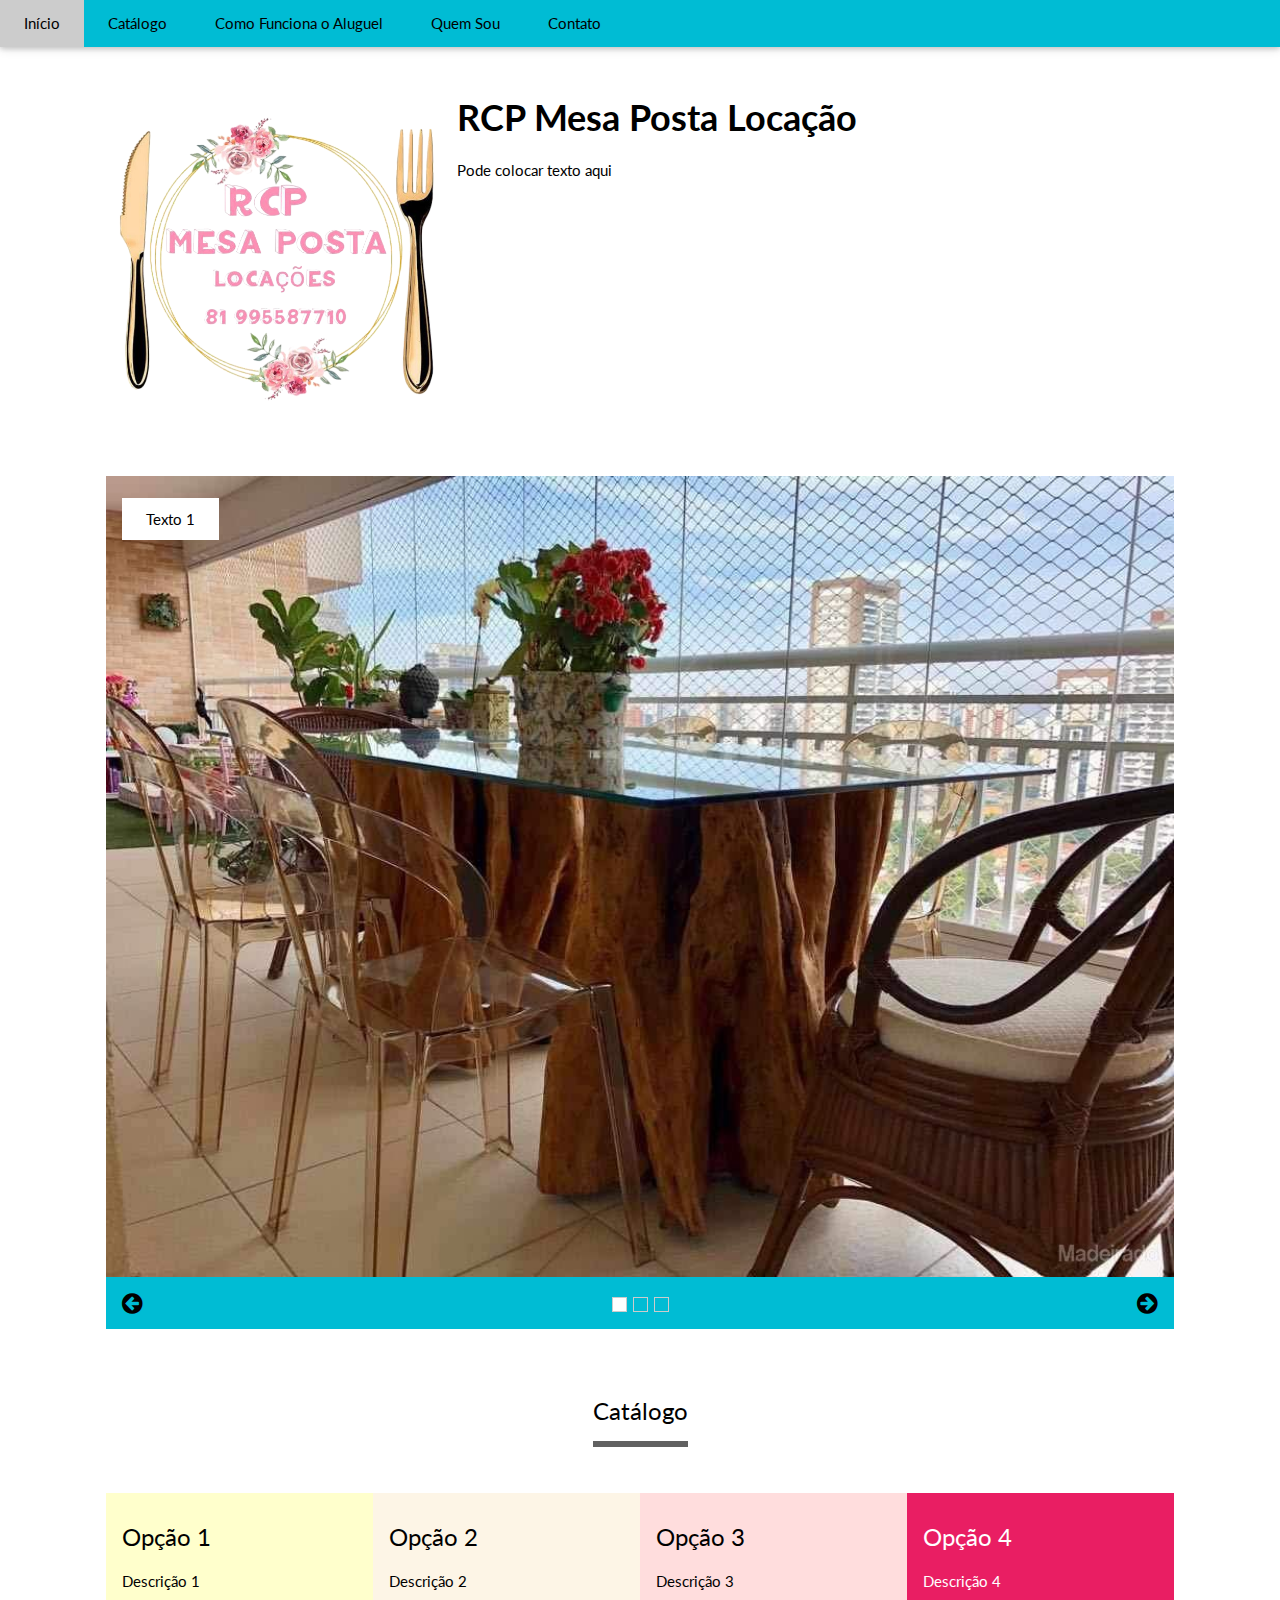
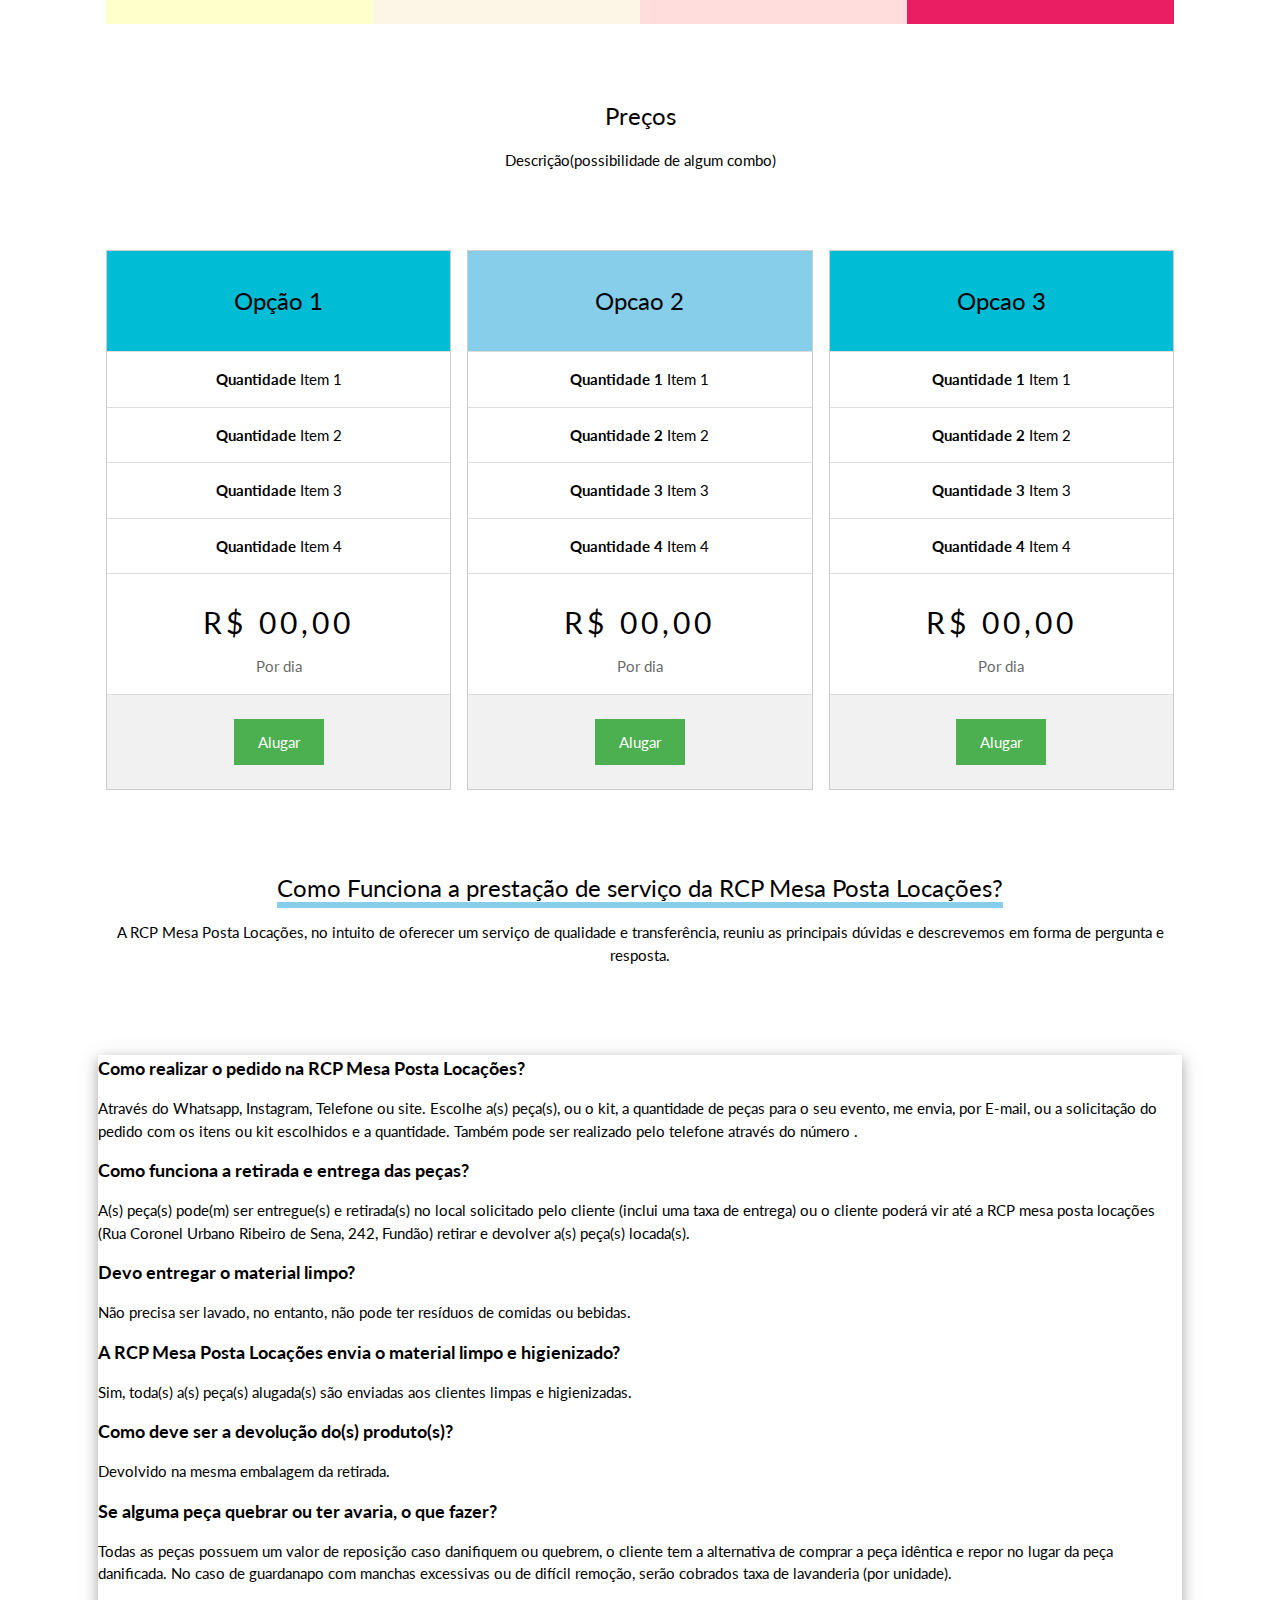
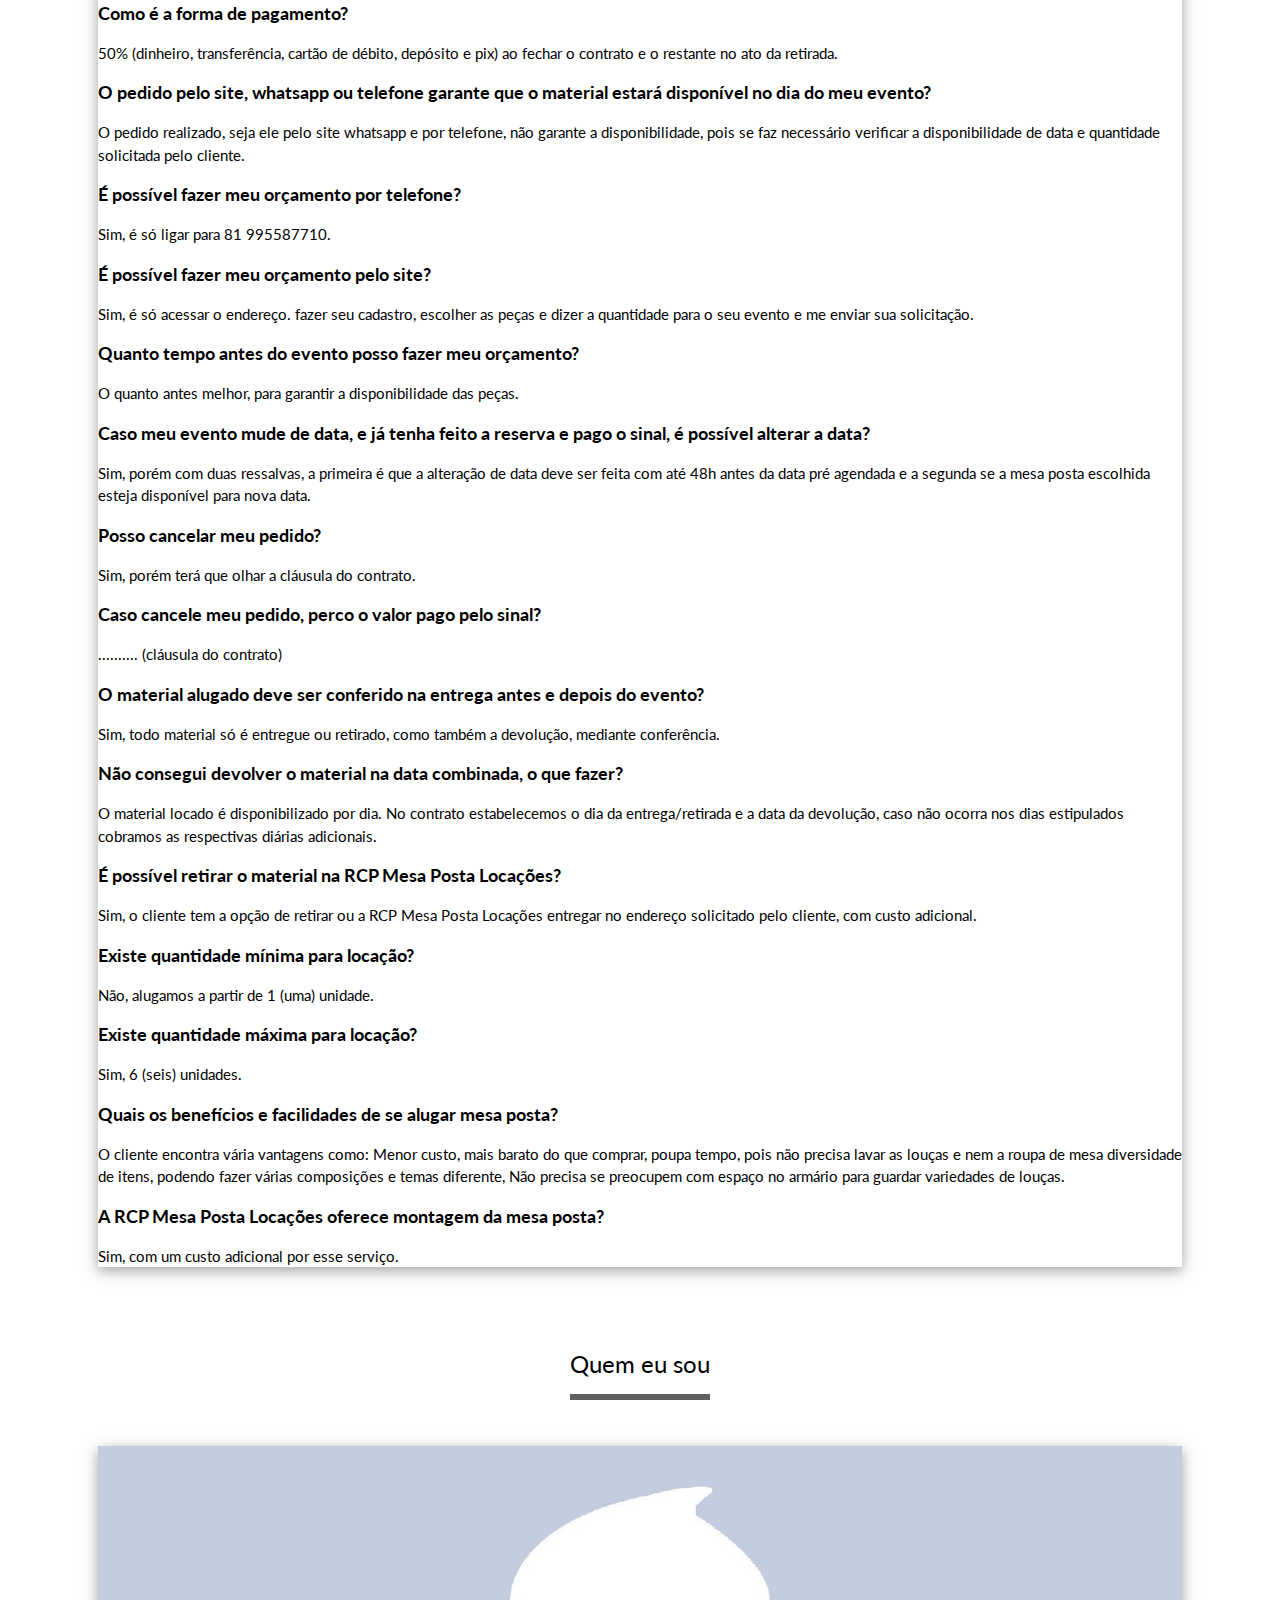
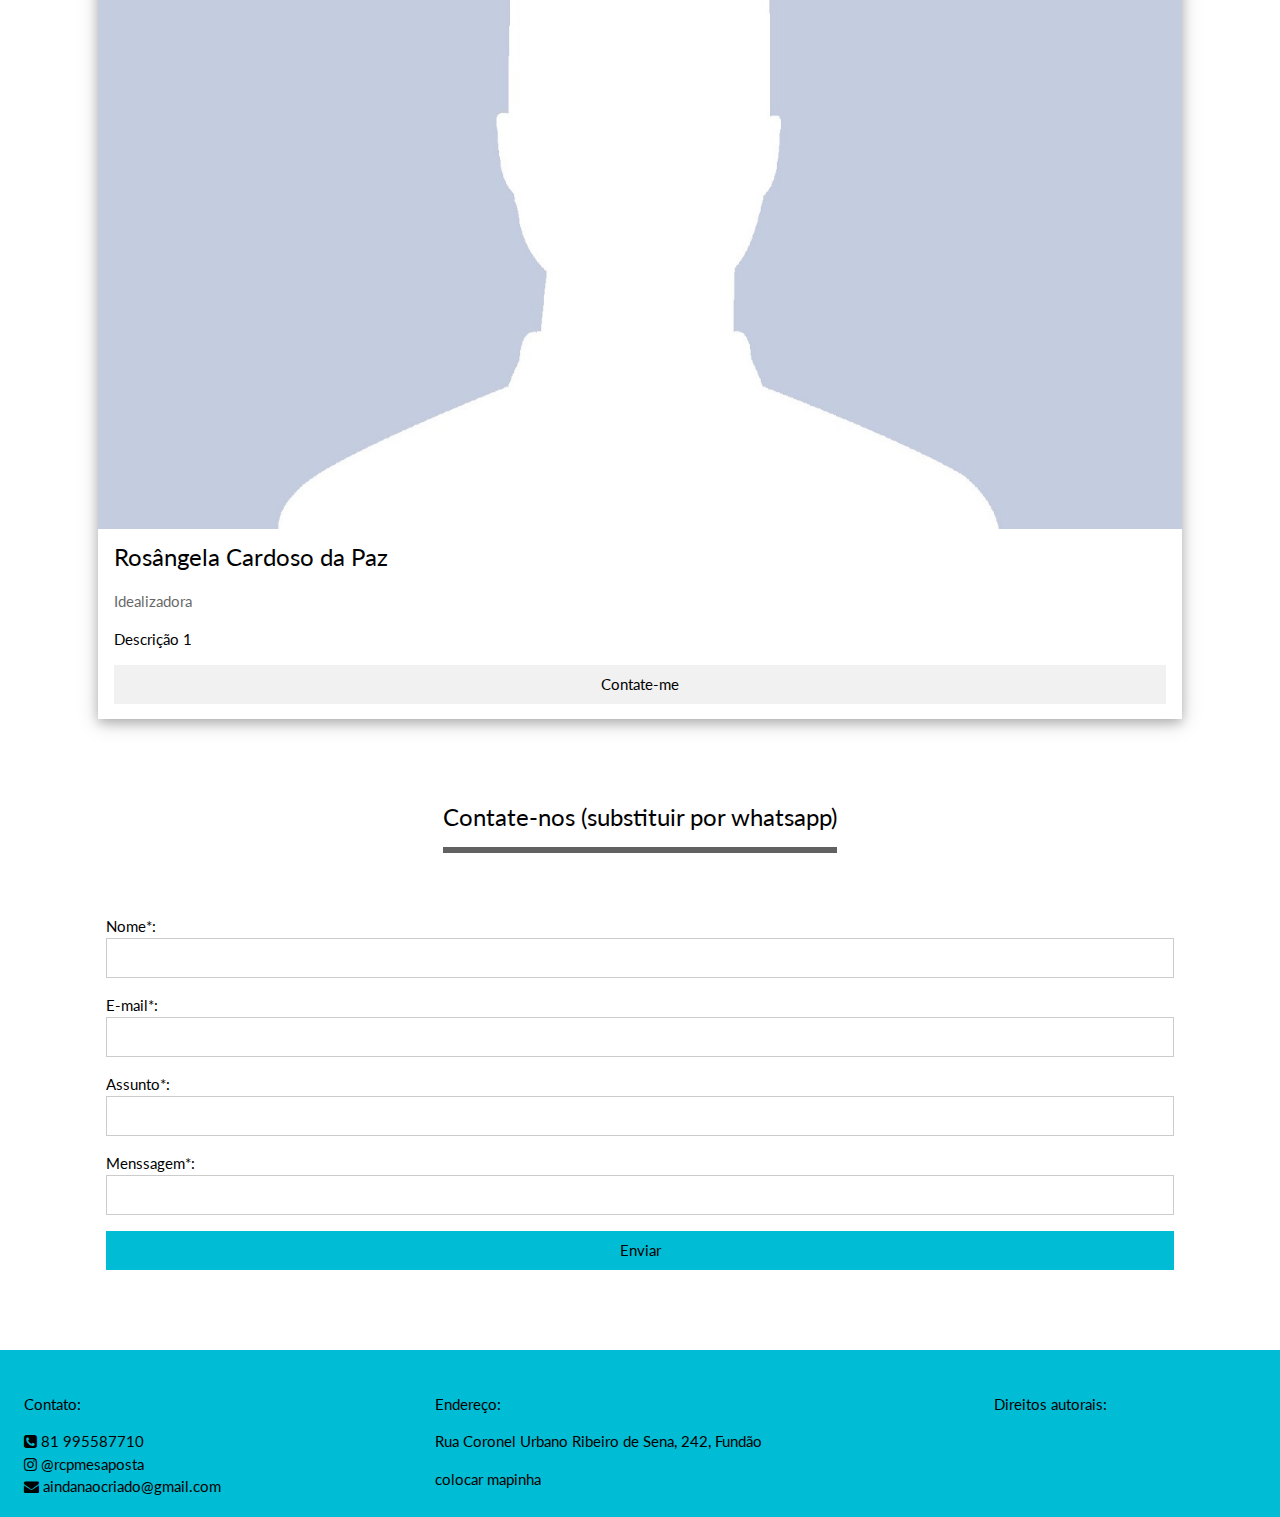
==== index.html @ 02ab3155 "Adicionado seção FAQ" ====
<!DOCTYPE html>
<html>
    <title>Template</title>
    <meta charset="UTF-8">
    <meta name="viewport" content="width=device-width, initial-scale=1">
    <link rel="stylesheet" href="https://www.w3schools.com/w3css/4/w3.css">
    <link rel="stylesheet" href="https://fonts.googleapis.com/css?family=Lato">
    <link rel="stylesheet" href="https://cdnjs.cloudflare.com/ajax/libs/font-awesome/4.7.0/css/font-awesome.min.css">
    <link rel="stylesheet" href="./css/style.css">
    <body>

        <!-- Opcoes(cabeçalho) -->
<!-- Navbar -->
        <div class="w3-top">
            <div class="w3-bar w3-cyan w3-card">
                <a class="w3-bar-item w3-button w3-padding-large w3-hide-medium w3-hide-large w3-right" href="javascript:void(0)" onclick="myFunction()" title="Toggle Navigation Menu"><i class="fa fa-bars"></i></a>
                <a href="#" class="w3-bar-item w3-button w3-padding-large">Início</a>
                <a href="#catalogo" class="w3-bar-item w3-button w3-padding-large w3-hide-small">Catálogo</a>
                <a href="#aluguel" class="w3-bar-item w3-button w3-padding-large w3-hide-small">Como Funciona o Aluguel</a>
                <a href="#sobre-mim" class="w3-bar-item w3-button w3-padding-large w3-hide-small">Quem Sou</a>
                <a href="#contato" class="w3-bar-item w3-button w3-padding-large w3-hide-small">Contato</a>
            </div>
        </div>
  
  <!-- Navbar on small screens (remove the onclick attribute if you want the navbar to always show on top of the content when clicking on the links) -->
        <div id="navDemo" class="w3-bar-block w3-cyan w3-hide w3-hide-large w3-hide-medium w3-top" style="margin-top:46px">
            <a href="#catalogo" class="w3-bar-item w3-button w3-padding-large" onclick="myFunction()">Catálogo</a>
            <a href="#aluguel" class="w3-bar-item w3-button w3-padding-large" onclick="myFunction()">Como Funciona o Aluguel</a>
            <a href="#sobre-mim" class="w3-bar-item w3-button w3-padding-large" onclick="myFunction()">Quem Sou</a>
            <a href="#contato" class="w3-bar-item w3-button w3-padding-large" onclick="myFunction()">Contato</a>
        </div>

        <!-- Conten principal -->
        <div class="w3-content" style="max-width:1100px;margin-top:80px;margin-bottom:80px">
            <div class="w3-row">
                <div class="w3-col m4 l4"><img src="./assets/logo.png" style="width:100%"></div>
                <div class="w3-col m8 l8"><h1><b>RCP Mesa Posta Locação</b></h1><p>Pode colocar texto aqui</p></div>   
            </div>

            <!-- Slideshow -->
            <div class="w3-container">
                <div class="w3-display-container mySlides">
                    <img src="./assets/sample1.jpg" style="width:100%">
                    <div class="w3-display-topleft w3-container w3-padding-32">
                        <span class="w3-white w3-padding-large w3-animate-bottom">Texto 1</span>
                    </div>
                </div>
                <div class="w3-display-container mySlides">
                    <img src="./assets/sample2.jpg" style="width:100%">
                    <div class="w3-display-middle w3-container w3-padding-32">
                        <span class="w3-white w3-padding-large w3-animate-bottom">Texto 2</span>
                    </div>
                </div>
                <div class="w3-display-container mySlides">
                    <img src="./assets/sample3.jpg" style="width:100%">
                    <div class="w3-display-topright w3-container w3-padding-32">
                        <span class="w3-white w3-padding-large w3-animate-bottom">Texto 3</span>
                    </div>
                </div>

                <!-- butões do slideshow -->
                <div class="w3-container w3-cyan w3-padding w3-xlarge">
                    <div class="w3-left" onclick="plusDivs(-1)"><i class="fa fa-arrow-circle-left w3-hover-text-teal"></i></div>
                    <div class="w3-right" onclick="plusDivs(1)"><i class="fa fa-arrow-circle-right w3-hover-text-teal"></i></div>
                
                    <div class="w3-center">
                        <span class="w3-tag demodots w3-border w3-transparent w3-hover-light-blue" onclick="currentDiv(1)"></span>
                        <span class="w3-tag demodots w3-border w3-transparent w3-hover-light-blue" onclick="currentDiv(2)"></span>
                        <span class="w3-tag demodots w3-border w3-transparent w3-hover-light-blue" onclick="currentDiv(3)"></span>
                    </div>
                </div>
            </div>
            
            <!-- Catalogo -->
            <div class="w3-row w3-container" id="catalogo">
                <div class="w3-center w3-padding-64">
                    <span class="w3-xlarge w3-bottombar w3-border-dark-grey w3-padding-16">Catálogo</span>
                </div>
                <div class="w3-col l3 m6 w3-pale-yellow w3-container w3-padding-16">
                    <h3>Opção 1</h3>
                    <p>Descrição 1</p>
                </div>

                <div class="w3-col l3 m6 w3-sand w3-container w3-padding-16">
                    <h3>Opção 2</h3>
                    <p>Descrição 2</p>
                </div>

                <div class="w3-col l3 m6 w3-pale-red w3-container w3-padding-16">
                    <h3>Opção 3</h3>
                    <p>Descrição 3</p>
                </div>

                <div class="w3-col l3 m6 w3-pink w3-container w3-padding-16">
                <h3>Opção 4</h3>
                <p>Descrição 4</p>
                </div>
            </div>

            <!-- Kits -->
            <div class="w3-row-padding">
                <div class="w3-center w3-padding-64">
                    <h3>Preços</h3>
                    <p>Descrição(possibilidade de algum combo)</p>
                </div>

                <div class="w3-third w3-margin-bottom">
                    <ul class="w3-ul w3-border w3-center w3-hover-shadow">
                        <li class="w3-cyan w3-xlarge w3-padding-32">Opção 1</li>
                        <li class="w3-padding-16"><b>Quantidade</b> Item 1</li>
                        <li class="w3-padding-16"><b>Quantidade</b> Item 2</li>
                        <li class="w3-padding-16"><b>Quantidade</b> Item 3</li>
                        <li class="w3-padding-16"><b>Quantidade</b> Item 4</li>
                        <li class="w3-padding-16">
                        <h2 class="w3-wide">R$ 00,00</h2>
                        <span class="w3-opacity">Por dia</span>
                        </li>
                    <li class="w3-light-grey w3-padding-24">
                        <button class="w3-button w3-green w3-padding-large">Alugar</button>
                    </li>
                    </ul>
                </div>

                <div class="w3-third w3-margin-bottom">
                    <ul class="w3-ul w3-border w3-center w3-hover-shadow">
                        <li class="w3-light-blue w3-xlarge w3-padding-32">Opcao 2</li>
                        <li class="w3-padding-16"><b>Quantidade 1</b> Item 1</li>
                        <li class="w3-padding-16"><b>Quantidade 2</b> Item 2</li>
                        <li class="w3-padding-16"><b>Quantidade 3</b> Item 3</li>
                        <li class="w3-padding-16"><b>Quantidade 4</b> Item 4</li>
                        <li class="w3-padding-16">
                        <h2 class="w3-wide">R$ 00,00</h2>
                        <span class="w3-opacity">Por dia</span>
                        </li>
                        <li class="w3-light-grey w3-padding-24">
                            <button class="w3-button w3-green w3-padding-large">Alugar</button>
                        </li>
                    </ul>
                </div>

                <div class="w3-third w3-margin-bottom">
                <ul class="w3-ul w3-border w3-center w3-hover-shadow">
                    <li class="w3-cyan w3-xlarge w3-padding-32">Opcao 3</li>
                    <li class="w3-padding-16"><b>Quantidade 1</b> Item 1</li>
                    <li class="w3-padding-16"><b>Quantidade 2</b> Item 2</li>
                    <li class="w3-padding-16"><b>Quantidade 3</b> Item 3</li>
                    <li class="w3-padding-16"><b>Quantidade 4</b> Item 4</li>
                    <li class="w3-padding-16">
                    <h2 class="w3-wide">R$ 00,00</h2>
                    <span class="w3-opacity">Por dia</span>
                    </li>
                    <li class="w3-light-grey w3-padding-24">
                    <button class="w3-button w3-green w3-padding-large">Alugar</button>
                    </li>
                </ul>
                </div>
            </div>

            <!-- FAQ-->
            <div class="w3-row-padding" id="aluguel">
                <div class="w3-center w3-padding-64">
                    <span class="w3-xlarge w3-bottombar w3-border-light-blue">Como Funciona a prestação de serviço da RCP Mesa Posta Locações?</span>
                    <p>
                        A RCP Mesa Posta Locações, no intuito de oferecer um serviço de qualidade e transferência, 
                        reuniu as principais dúvidas e descrevemos em forma de pergunta e resposta.
                    </p>
                </div>
                <div class="w3-card-4">
                    <h5>Como realizar o pedido na RCP Mesa Posta Locações?</h5>
                    <p> Através do <a title="W3.CSS" target="_blank" class="w3-hover-text-green" href="https://api.whatsapp.com/send?phone=5581995587710">Whatsapp</a>, 
                        <a title="W3.CSS" target="_blank" class="w3-hover-text-pink" href="https://www.instagram.com/rcpmesaposta/">Instagram</a>,
                        <a title="W3.CSS" target="_blank" class="w3-hover-text-blue" href="tel:81995587710">Telefone</a> ou
                        <a title="W3.CSS" target="_blank" class="w3-hover-text-cyan" href="https://rcpmesapostalocacoes.netlify.app/">site</a>.
                         Escolhe a(s) peça(s), ou o kit, a quantidade de peças para o seu evento, me envia, por E-mail,  
                        ou  a solicitação do pedido com os itens ou kit escolhidos e a quantidade. 
                        Também pode ser realizado pelo telefone através do número .</p>
                    <h5>Como funciona a retirada e entrega das peças?</h5>
                    <p>A(s) peça(s) pode(m) ser entregue(s) e retirada(s) no local solicitado pelo cliente (inclui uma taxa de entrega) ou 
                        o cliente  poderá vir até a RCP mesa posta locações (<a title="W3.CSS" target="_blank" class="w3-hover-text-orange" 
                        href="https://www.google.com.br/maps/place/R.+Cel.+Urbano+Ribeiro+de+Sena,+242+-+%C3%81gua+Fria,+Recife+-+PE,+52221-005/@-8.0166663,-34.8907887,17z/data=!3m1!4b1!4m5!3m4!1s0x7ab183ee0a2203f:0x8d11f39ecffb7645!8m2!3d-8.0166663!4d-34.8886">Rua Coronel Urbano Ribeiro de Sena, 242, Fundão</a>) retirar e devolver a(s) peça(s) locada(s).
                    </p>
                    <h5>Devo entregar o material limpo?</h5>
                    <p>Não precisa ser lavado, no entanto, não pode ter resíduos de comidas ou bebidas.
                    </p>
                    <h5>A RCP Mesa Posta Locações envia o material limpo e higienizado?</h5>
                    <p>Sim, toda(s) a(s) peça(s) alugada(s) são enviadas aos clientes limpas e higienizadas.
                    </p>
                    <h5>Como deve ser a devolução do(s) produto(s)?</h5>
                    <p>Devolvido na mesma embalagem da retirada.
                    </p>
                    <h5>Se alguma peça quebrar ou ter avaria, o que fazer?</h5>
                    <p>Todas as peças possuem um valor de reposição caso danifiquem ou quebrem, o cliente tem a alternativa de comprar a peça idêntica e repor no lugar da peça danificada.
                       No caso de guardanapo com manchas excessivas ou de difícil remoção, serão cobrados taxa de lavanderia (por unidade).
                    </p>
                    <h5>Como é a forma de pagamento?</h5>
                    <p>50% (dinheiro, transferência, cartão de débito, depósito e pix) ao fechar o contrato e o restante no ato da retirada.
                    </p>
                    <h5>O pedido  pelo site, whatsapp ou telefone garante que o material estará disponível no dia do meu evento?</h5>
                    <p>O pedido realizado, seja ele pelo site whatsapp e por telefone, não garante a disponibilidade, pois se faz necessário verificar a disponibilidade de data e quantidade solicitada pelo cliente.
                    </p>
                    <h5>É possível fazer meu orçamento por telefone?</h5>
                    <p>Sim, é só ligar para <a title="W3.CSS" target="_blank" class="w3-hover-text-blue" href="tel:81995587710">81 995587710</a>.
                    </p>
                    <h5>É possível fazer meu orçamento pelo site?</h5>
                    <p>Sim, é só acessar o endereço.  fazer seu cadastro, escolher as peças e dizer a quantidade para o seu evento e me enviar sua solicitação. 
                    </p>
                    <h5>Quanto tempo antes do evento posso fazer meu orçamento?</h5>
                    <p>O quanto antes melhor, para garantir a disponibilidade das peças.
                    </p>
                    <h5>Caso meu evento mude de data, e já tenha feito a reserva e pago o sinal, é possível alterar a data?</h5>
                    <p>Sim, porém com duas ressalvas, a primeira é que a alteração de data deve ser feita com até   48h antes da data pré agendada e a segunda se a mesa posta escolhida esteja disponível para nova data.
                    </p>
                    <h5>Posso cancelar meu pedido?</h5>
                    <p>Sim, porém terá que olhar a cláusula do contrato.
                    </p>
                    <h5>Caso cancele meu pedido, perco o valor pago pelo sinal?</h5>
                    <p>.......... (cláusula do contrato)
                    </p>
                    <h5>O material alugado deve ser conferido na entrega antes e depois do evento?</h5>
                    <p>Sim, todo  material só é entregue ou retirado, como também a devolução, mediante conferência.
                    </p>
                    <h5>Não consegui devolver o material na data combinada, o que fazer?</h5>
                    <p>O material locado é disponibilizado por dia. No contrato estabelecemos o dia da entrega/retirada e a data da devolução, caso não ocorra nos dias estipulados cobramos as respectivas diárias adicionais.
                    </p>
                    <h5>É possível retirar o material na RCP Mesa Posta Locações?</h5>
                    <p>Sim, o cliente tem a opção de retirar ou a RCP Mesa Posta Locações entregar no endereço solicitado pelo cliente, com custo adicional.
                    </p>
                    <h5>Existe quantidade mínima para locação?</h5>
                    <p>Não, alugamos a partir de 1 (uma) unidade.
                    </p>
                    <h5>Existe quantidade máxima para locação?</h5>
                    <p>Sim, 6 (seis) unidades.
                    </p>
                    <h5>Quais os benefícios e facilidades de se alugar mesa posta?</h5>
                    <p>O cliente encontra vária vantagens como: Menor custo, mais barato do que comprar, poupa tempo, pois não precisa lavar as louças e nem a roupa de mesa
                        diversidade de itens, podendo fazer várias composições e temas diferente, Não precisa se preocupem com espaço no armário para guardar variedades de louças.

                    </p>
                    <h5>A RCP Mesa Posta Locações oferece montagem da mesa posta?</h5>
                    <p>Sim, com um custo adicional por esse serviço.</p>
                </div>
            </div>
 
            <!-- Sobre mim -->
            <div class="w3-row-padding" id="sobre-mim">
                <div class="w3-center w3-padding-64">
                    <span class="w3-xlarge w3-bottombar w3-border-dark-grey w3-padding-16">Quem eu sou</span>
                </div>

                <div class="w3-one w3-margin-bottom">
                    <div class="w3-card-4">
                        <img src="./assets/sample4.jpeg" alt="John" style="width:100%">
                        <div class="w3-container">
                        <h3>Rosângela Cardoso da Paz</h3>
                        <p class="w3-opacity">Idealizadora</p>
                        <p>Descrição 1</p>
                        <p><button class="w3-button w3-light-grey w3-block">Contate-me</button></p>
                        </div>
                    </div>
                </div>
            </div>

            <!-- Contato -->
            <div class="w3-center w3-padding-64" id="contato">
                <span class="w3-xlarge w3-bottombar w3-border-dark-grey w3-padding-16">Contate-nos (substituir por whatsapp)</span>
            </div>

            <form class="w3-container" action="/action_page.php" target="_blank" method="POST">
                <div class="w3-section">
                    <label>Nome*:</label>
                    <input class="w3-input w3-border w3-hover-border-black" style="width:100%;" type="text" name="Name" required>
                </div>
                <div class="w3-section">
                    <label>E-mail*:</label>
                    <input class="w3-input w3-border w3-hover-border-black" style="width:100%;" type="email" name="Email" required>
                </div>
                <div class="w3-section">
                    <label>Assunto*:</label>
                    <input class="w3-input w3-border w3-hover-border-black" style="width:100%;" name="Subject" required>
                </div>
                <div class="w3-section">
                    <label>Menssagem*:</label>
                    <input class="w3-input w3-border w3-hover-border-black" style="width:100%;" name="Message" required>
                </div>
                <button type="submit" class="w3-button w3-block w3-cyan w3-hover-indigo">Enviar</button>
            </form>

        </div>

        <!-- Footer -->

        <footer class="w3-container w3-row w3-cyan w3-center w3-padding-large">   
            <div class="w3-section" id="rodape">
                <div class="w3-col s4 w3-left-align">
                    <p>Contato:</p>
                    <a class="w3-hover-opacity" href="tel:81995587710">
                        <i class="fa fa-phone-square"></i>
                          81 995587710
                     </a><br>
                    <a class="w3-hover-opacity" href="https://www.instagram.com/rcpmesaposta/" target="_blank">
                        <i class="fa fa-instagram "></i>
                        @rcpmesaposta
                    </a><br>
                    <a class="w3-hover-opacity" href="https://www.instagram.com/rcpmesaposta/" target="_blank">
                        <i class="fa fa-envelope"></i>
                        aindanaocriado@gmail.com
                    </a><br>
                </div>
                <div class="w3-col s4 w3-left-align">
                    <p>Endereço:</p>
                    <p>Rua Coronel Urbano Ribeiro de Sena, 242, Fundão</p>
                    <p>colocar mapinha</p>
                </div>
                <div class="w3-col s4">
                    <p>Direitos autorais:</p>
                </div>
                <!-- <i class="fa fa-facebook-official w3-hover-opacity"></i> -->

            <!-- <i class="fa fa-snapchat w3-hover-opacity"></i> -->
            <!-- <i class="fa fa-pinterest-p w3-hover-opacity"></i> -->
            <!-- <i class="fa fa-twitter w3-hover-opacity"></i> -->
            <!-- <i class="fa fa-linkedin w3-hover-opacity"></i> -->
            </div>
        </footer>

        <script src="./js/script.js" type="text/javascript"></script>

    </body>
</html>
---- css/style.css ----
html,body,footer,h1,h2,h3,h4,h5,h6 {
    font-family:"Lato", sans-serif
}

h5 {
    font-weight: bold;
}

.mySlides {
    display:none
}

.w3-tag, .fa {
    cursor:pointer
}

.w3-tag {
    height:15px;
    width:15px;
    padding:0;
    margin-top:6px
}

a {
    text-decoration:none;
}

.titulo-rodape {
    color: white;
    font-size: 14px;
}


.texto-rodape {
    font-size: 13px;
}
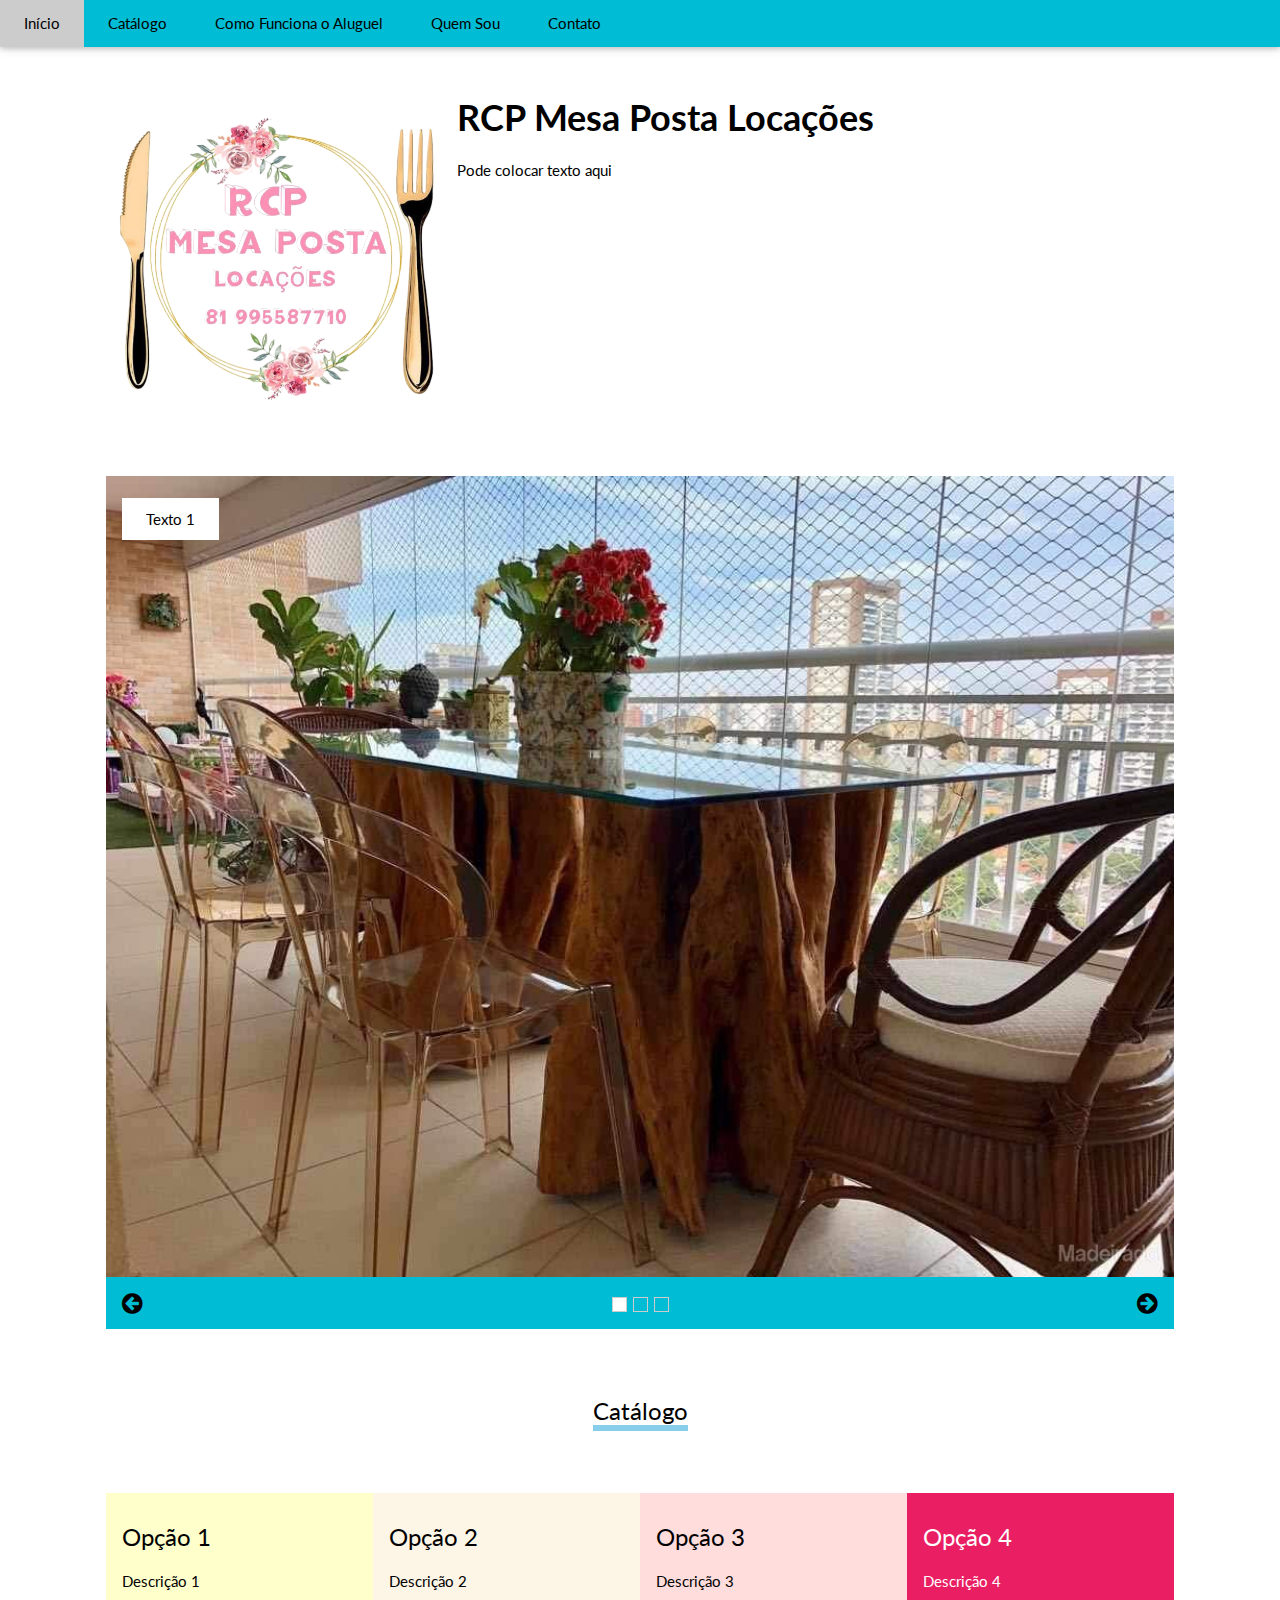
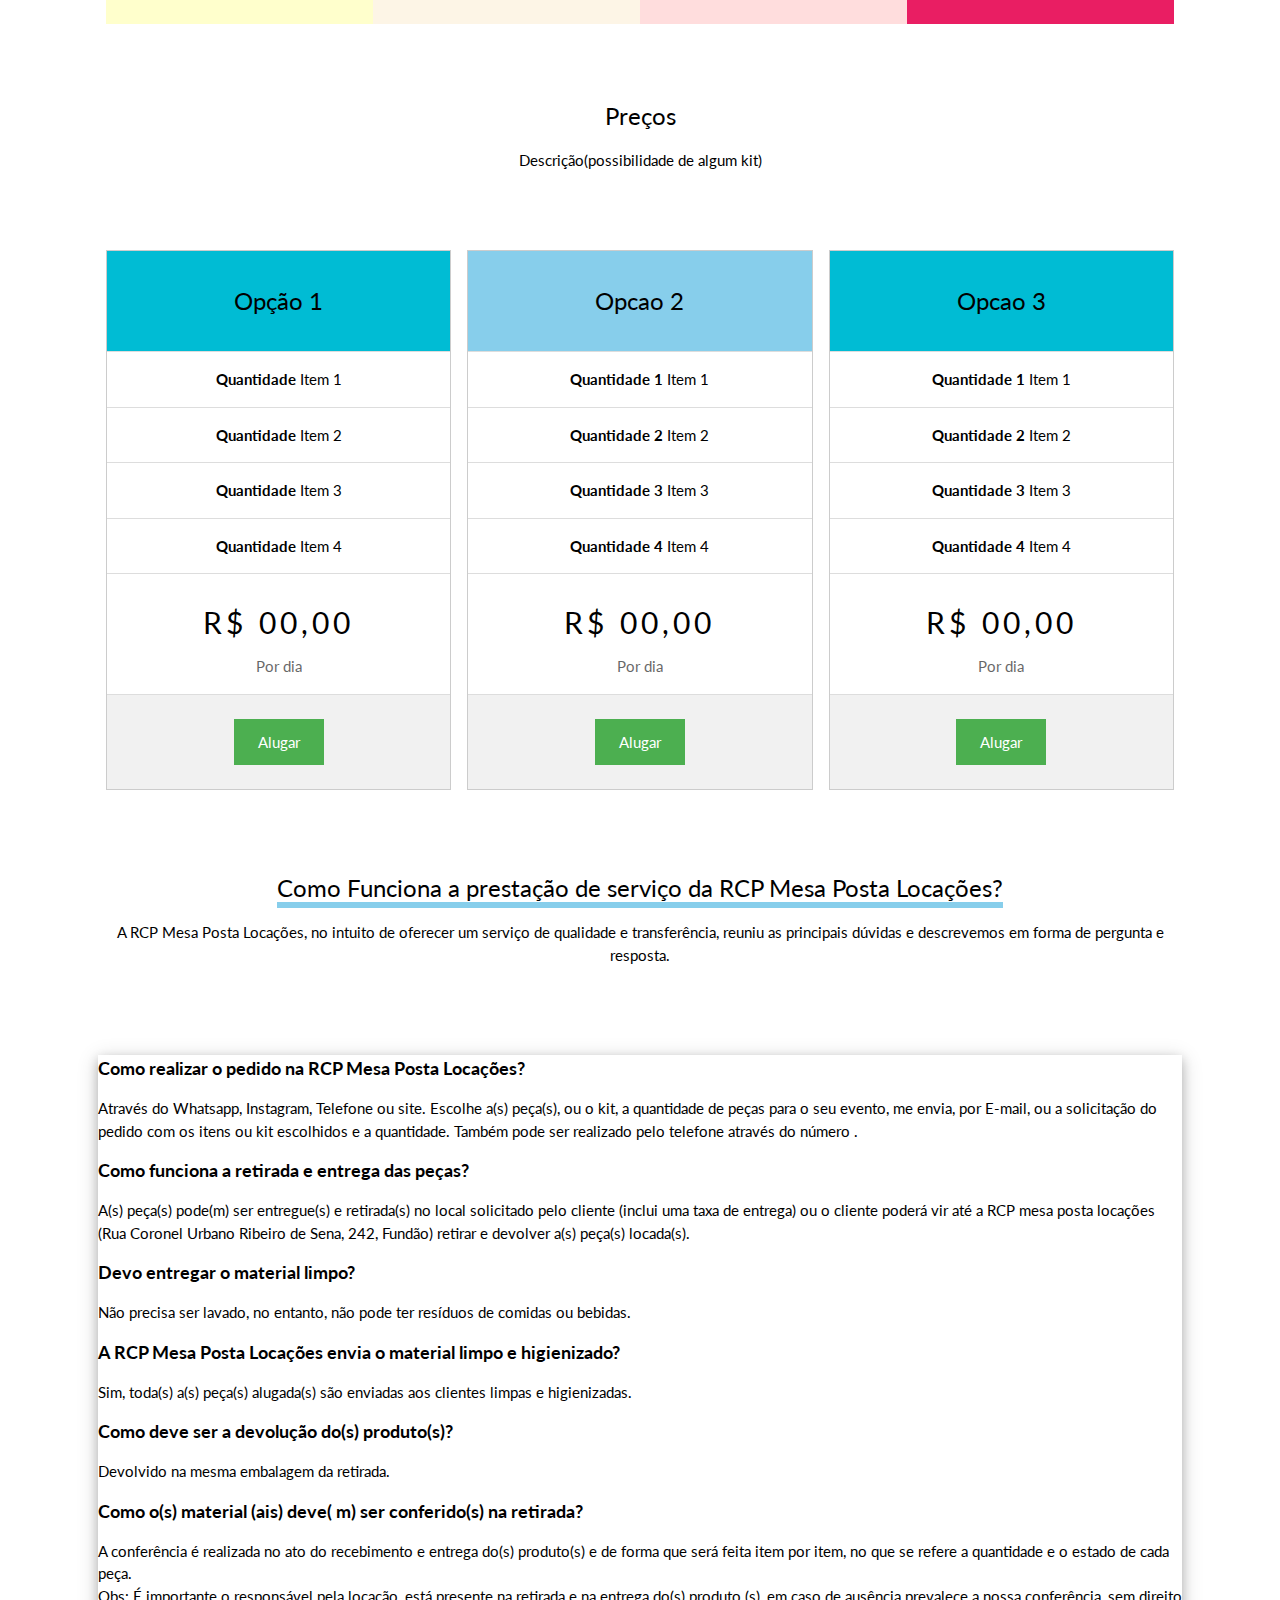
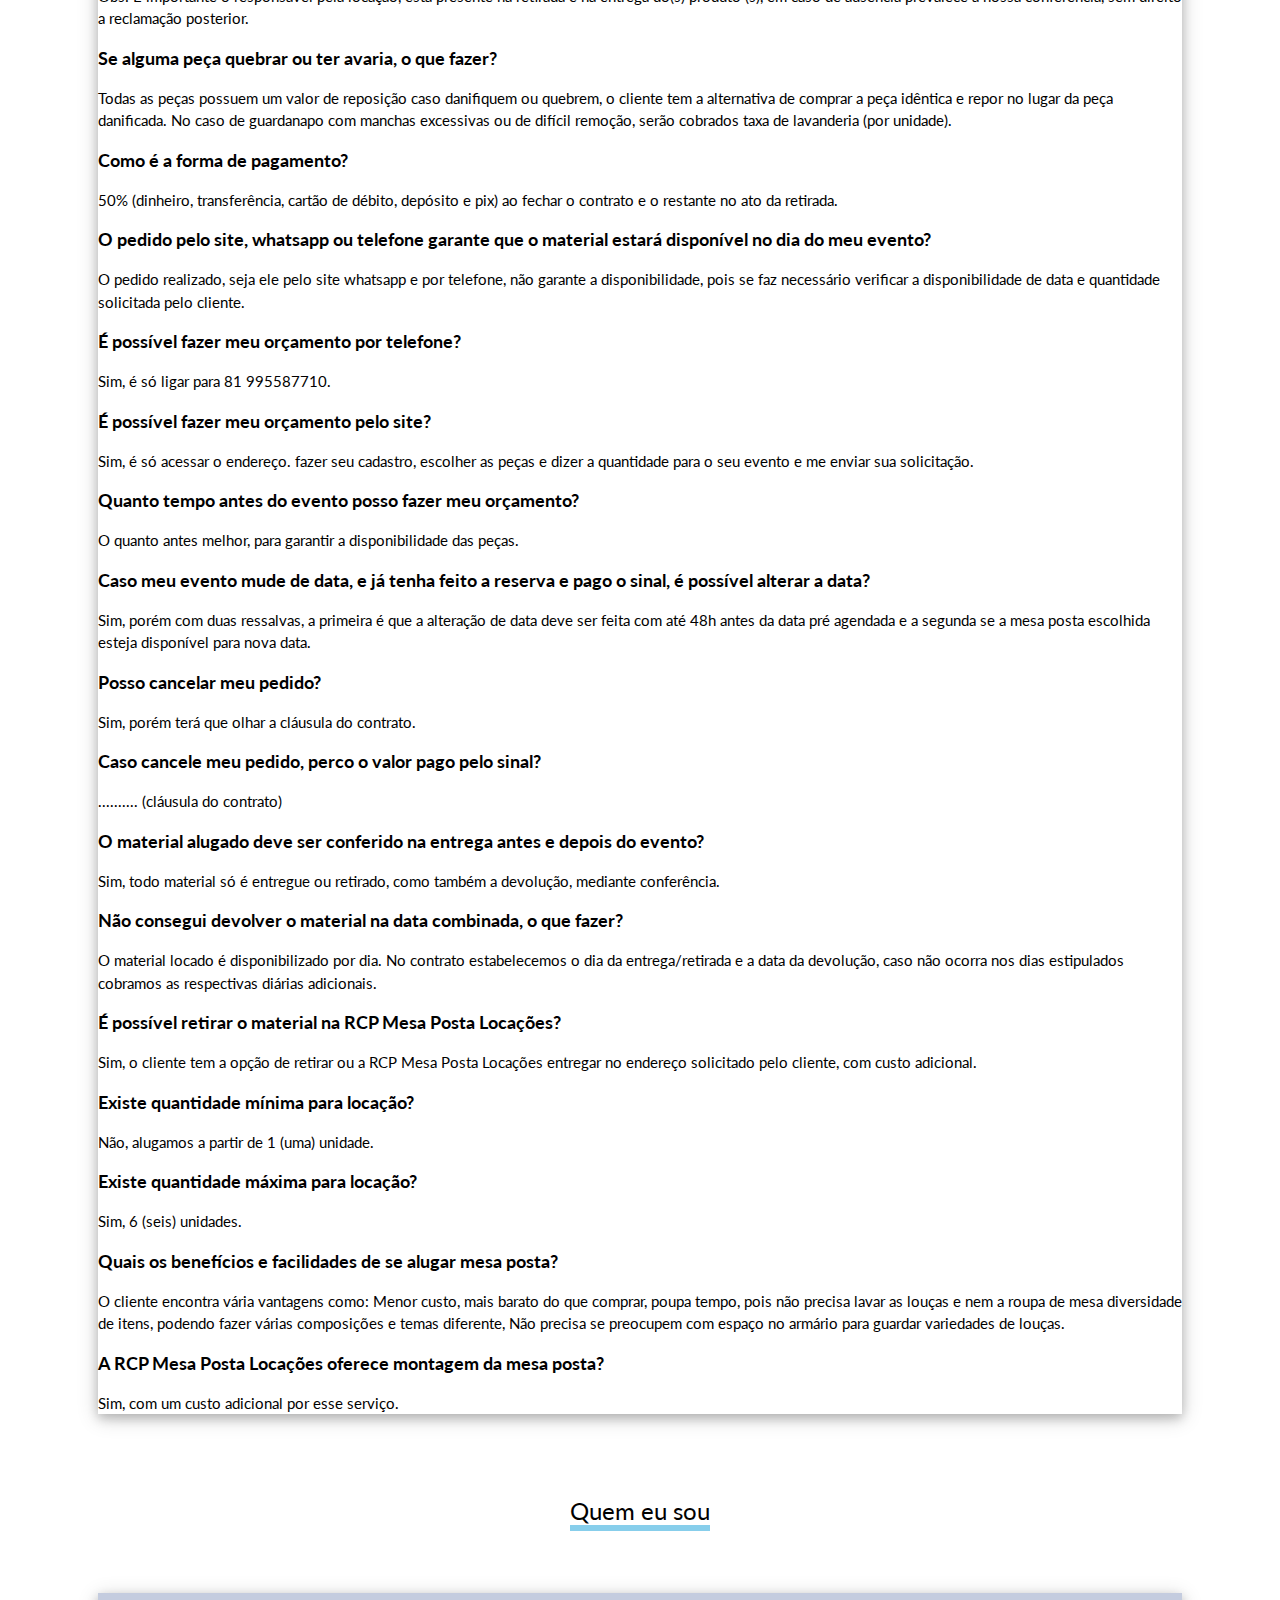
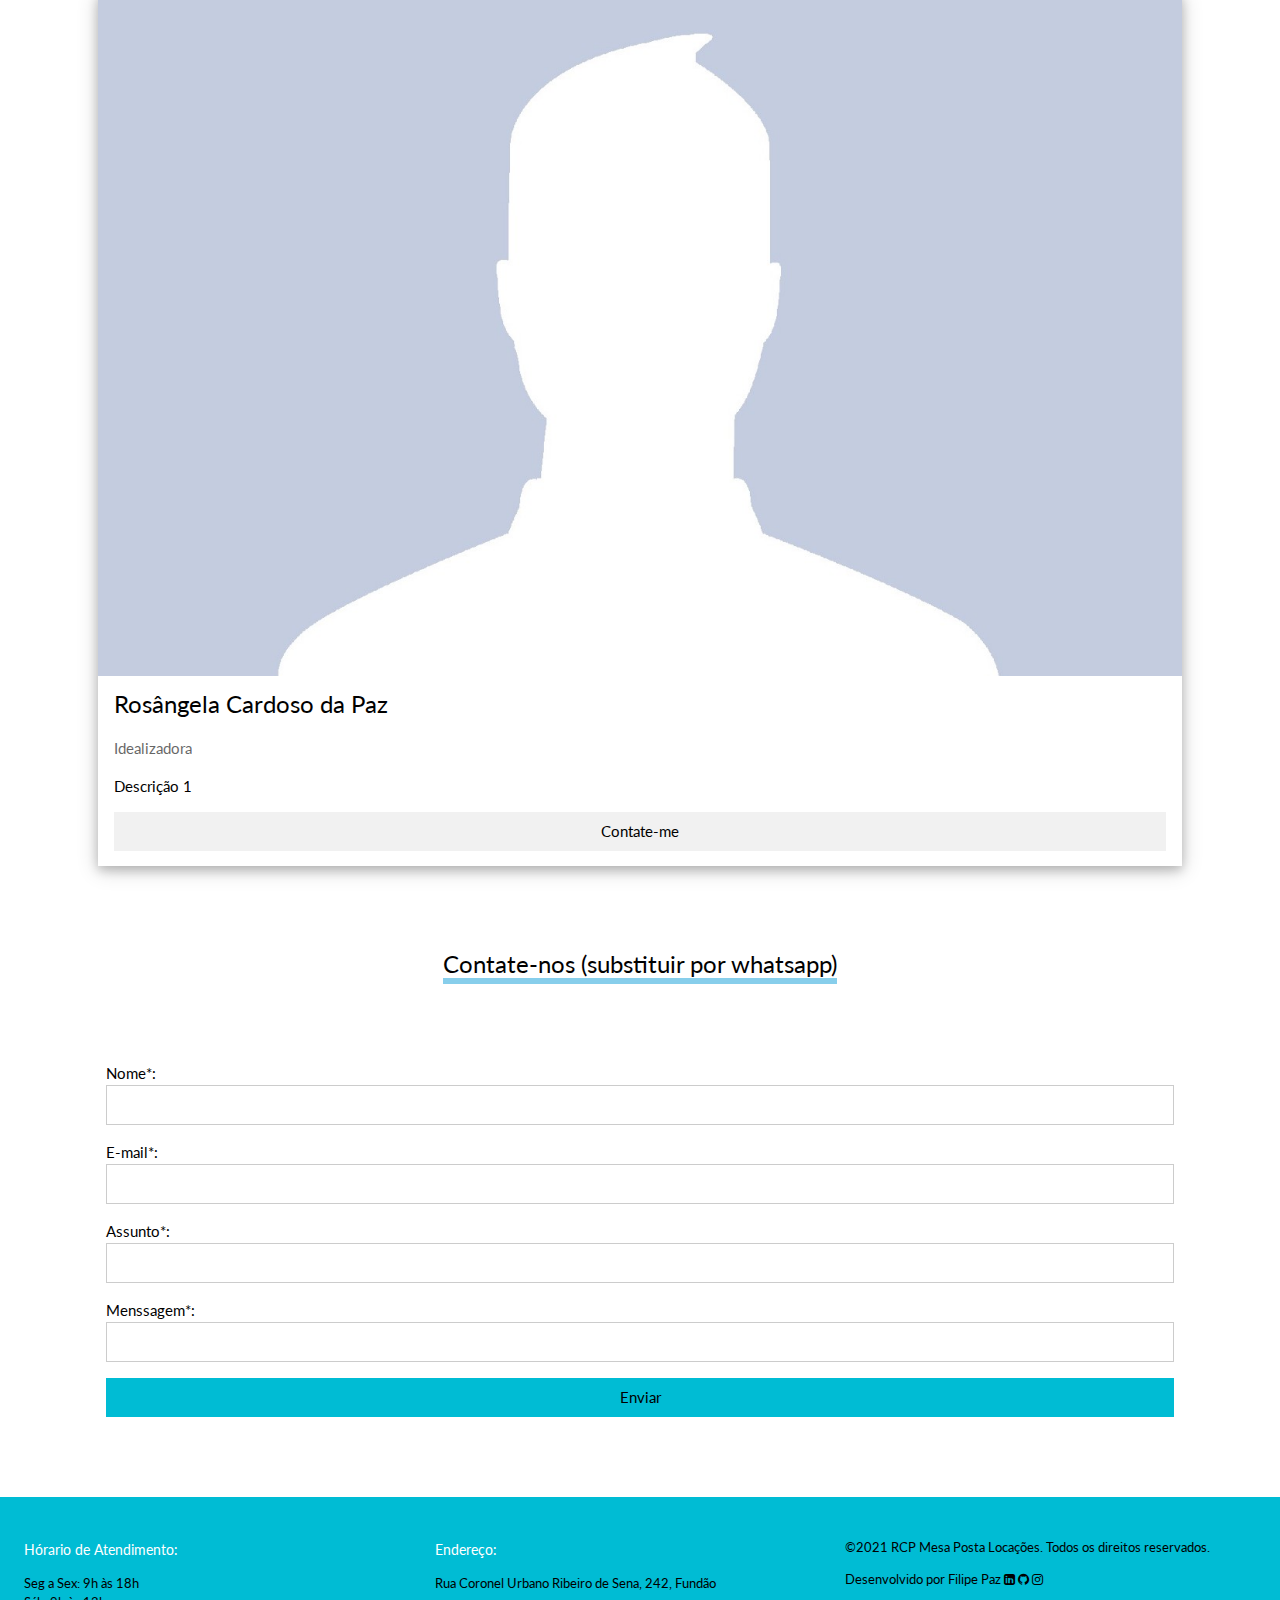
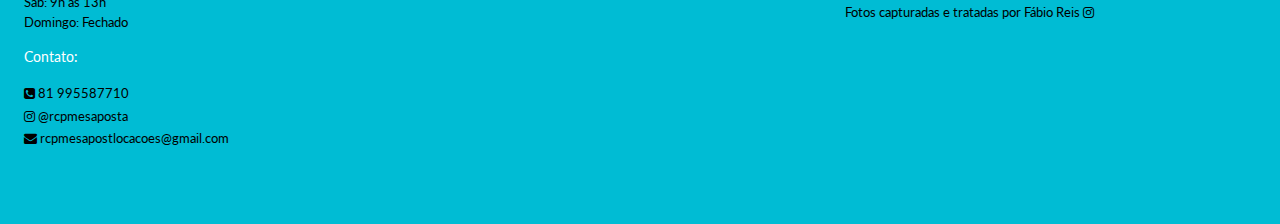
==== commit c8769cc5: "Rodapé ajustado" ====
--- a/index.html
+++ b/index.html
@@ -34,7 +34,7 @@
         <div class="w3-content" style="max-width:1100px;margin-top:80px;margin-bottom:80px">
             <div class="w3-row">
                 <div class="w3-col m4 l4"><img src="./assets/logo.png" style="width:100%"></div>
-                <div class="w3-col m8 l8"><h1><b>RCP Mesa Posta Locação</b></h1><p>Pode colocar texto aqui</p></div>   
+                <div class="w3-col m8 l8"><h1><b>RCP Mesa Posta Locações</b></h1><p>Pode colocar texto aqui</p></div>   
             </div>
 
             <!-- Slideshow -->
@@ -74,7 +74,7 @@
             <!-- Catalogo -->
             <div class="w3-row w3-container" id="catalogo">
                 <div class="w3-center w3-padding-64">
-                    <span class="w3-xlarge w3-bottombar w3-border-dark-grey w3-padding-16">Catálogo</span>
+                    <span class="w3-xlarge w3-bottombar w3-border-light-blue">Catálogo</span>
                 </div>
                 <div class="w3-col l3 m6 w3-pale-yellow w3-container w3-padding-16">
                     <h3>Opção 1</h3>
@@ -101,7 +101,7 @@
             <div class="w3-row-padding">
                 <div class="w3-center w3-padding-64">
                     <h3>Preços</h3>
-                    <p>Descrição(possibilidade de algum combo)</p>
+                    <p>Descrição(possibilidade de algum kit)</p>
                 </div>
 
                 <div class="w3-third w3-margin-bottom">
@@ -188,6 +188,11 @@
                     <h5>Como deve ser a devolução do(s) produto(s)?</h5>
                     <p>Devolvido na mesma embalagem da retirada.
                     </p>
+                    <h5>Como o(s) material (ais) deve( m) ser conferido(s) na retirada?</h5>
+                    <p>A conferência é realizada no ato do recebimento e entrega do(s) produto(s) e de forma que será feita  item por item, no que se refere a quantidade e o estado de cada peça.
+                        <br>Obs: É importante o responsável pela locação, está presente na retirada e na entrega do(s) produto (s), 
+                        em caso de ausência prevalece a nossa conferência, sem direito a reclamação posterior.
+                    </p>
                     <h5>Se alguma peça quebrar ou ter avaria, o que fazer?</h5>
                     <p>Todas as peças possuem um valor de reposição caso danifiquem ou quebrem, o cliente tem a alternativa de comprar a peça idêntica e repor no lugar da peça danificada.
                        No caso de guardanapo com manchas excessivas ou de difícil remoção, serão cobrados taxa de lavanderia (por unidade).
@@ -244,7 +249,7 @@
             <!-- Sobre mim -->
             <div class="w3-row-padding" id="sobre-mim">
                 <div class="w3-center w3-padding-64">
-                    <span class="w3-xlarge w3-bottombar w3-border-dark-grey w3-padding-16">Quem eu sou</span>
+                    <span class="w3-xlarge w3-bottombar w3-border-light-blue">Quem eu sou</span>
                 </div>
 
                 <div class="w3-one w3-margin-bottom">
@@ -262,7 +267,7 @@
 
             <!-- Contato -->
             <div class="w3-center w3-padding-64" id="contato">
-                <span class="w3-xlarge w3-bottombar w3-border-dark-grey w3-padding-16">Contate-nos (substituir por whatsapp)</span>
+                <span class="w3-xlarge w3-bottombar w3-border-light-blue">Contate-nos (substituir por whatsapp)</span>
             </div>
 
             <form class="w3-container" action="/action_page.php" target="_blank" method="POST">
@@ -291,28 +296,53 @@
 
         <footer class="w3-container w3-row w3-cyan w3-center w3-padding-large">   
             <div class="w3-section" id="rodape">
-                <div class="w3-col s4 w3-left-align">
-                    <p>Contato:</p>
-                    <a class="w3-hover-opacity" href="tel:81995587710">
+                <div class="w3-col s12 l4 w3-left-align">
+                    <p class="titulo-rodape">Hórario de Atendimento:</p>
+                    <p class="texto-rodape">Seg a Sex: 9h às 18h<br>
+                    Sáb: 9h às 13h<br>
+                    Domingo: Fechado
+                    </p>
+                    <p class="titulo-rodape">Contato:</p>
+                    <a class="w3-hover-opacity texto-rodape" href="tel:81995587710">
                         <i class="fa fa-phone-square"></i>
                           81 995587710
                      </a><br>
-                    <a class="w3-hover-opacity" href="https://www.instagram.com/rcpmesaposta/" target="_blank">
+                    <a class="w3-hover-opacity texto-rodape" href="https://www.instagram.com/rcpmesaposta/" target="_blank">
                         <i class="fa fa-instagram "></i>
                         @rcpmesaposta
                     </a><br>
-                    <a class="w3-hover-opacity" href="https://www.instagram.com/rcpmesaposta/" target="_blank">
+                    <a class="w3-hover-opacity texto-rodape" href="https://www.instagram.com/rcpmesaposta/" target="_blank">
                         <i class="fa fa-envelope"></i>
-                        aindanaocriado@gmail.com
+                        rcpmesapostlocacoes@gmail.com
                     </a><br>
                 </div>
-                <div class="w3-col s4 w3-left-align">
-                    <p>Endereço:</p>
-                    <p>Rua Coronel Urbano Ribeiro de Sena, 242, Fundão</p>
-                    <p>colocar mapinha</p>
-                </div>
-                <div class="w3-col s4">
-                    <p>Direitos autorais:</p>
+                <div class="w3-col s12 l4 w3-left-align">
+                    <p class="titulo-rodape">Endereço:</p>
+                    <p class="texto-rodape">Rua Coronel Urbano Ribeiro de Sena, 242, Fundão</p>
+                    <iframe src="https://www.google.com/maps/embed?pb=!1m18!1m12!1m3!1d3950.8279961138733!2d-34.89078868537521!3d-8.016666294227015!2m3!1f0!2f0!3f0!3m2!1i1024!2i768!4f13.1!3m3!1m2!1s0x7ab183ee0a2203f%3A0x8d11f39ecffb7645!2sR.%20Cel.%20Urbano%20Ribeiro%20de%20Sena%2C%20242%20-%20%C3%81gua%20Fria%2C%20Recife%20-%20PE%2C%2052221-005!5e0!3m2!1spt-BR!2sbr!4v1627495492818!5m2!1spt-BR!2sbr" 
+                    width="257" height="200" style="border:0;" allowfullscreen="true" loading="lazy"></iframe>                
+                </div>
+                <div class="w3-col s12 l4 w3-left-align">
+                    <p class="texto-rodape"> &copy;2021 RCP Mesa Posta Locações. Todos os direitos reservados. 
+                    </p>
+                    <p class="texto-rodape">
+                        Desenvolvido por Filipe Paz
+                        <a href="https://www.linkedin.com/in/filipe-paz/" target="_blank">
+                            <i class="fa fa-linkedin-square w3-hover-opacity"></i>
+                        </a>
+                        <a href="https://github.com/fprp" target="_blank">
+                            <i class="fa fa-github w3-hover-opacity"></i>
+                        </a>
+                        <a href="https://www.instagram.com/filipe_paz/" target="_blank">
+                            <i class="fa fa-instagram w3-hover-opacity"></i>
+                        </a>
+                    </p>
+                    <p class="texto-rodape">
+                        Fotos capturadas e tratadas por Fábio Reis
+                        <a href="https://www.instagram.com/fabio.rreis/" target="_blank">
+                            <i class="fa fa-instagram w3-hover-opacity"></i>
+                        </a>
+                    </p>
                 </div>
                 <!-- <i class="fa fa-facebook-official w3-hover-opacity"></i> -->
 
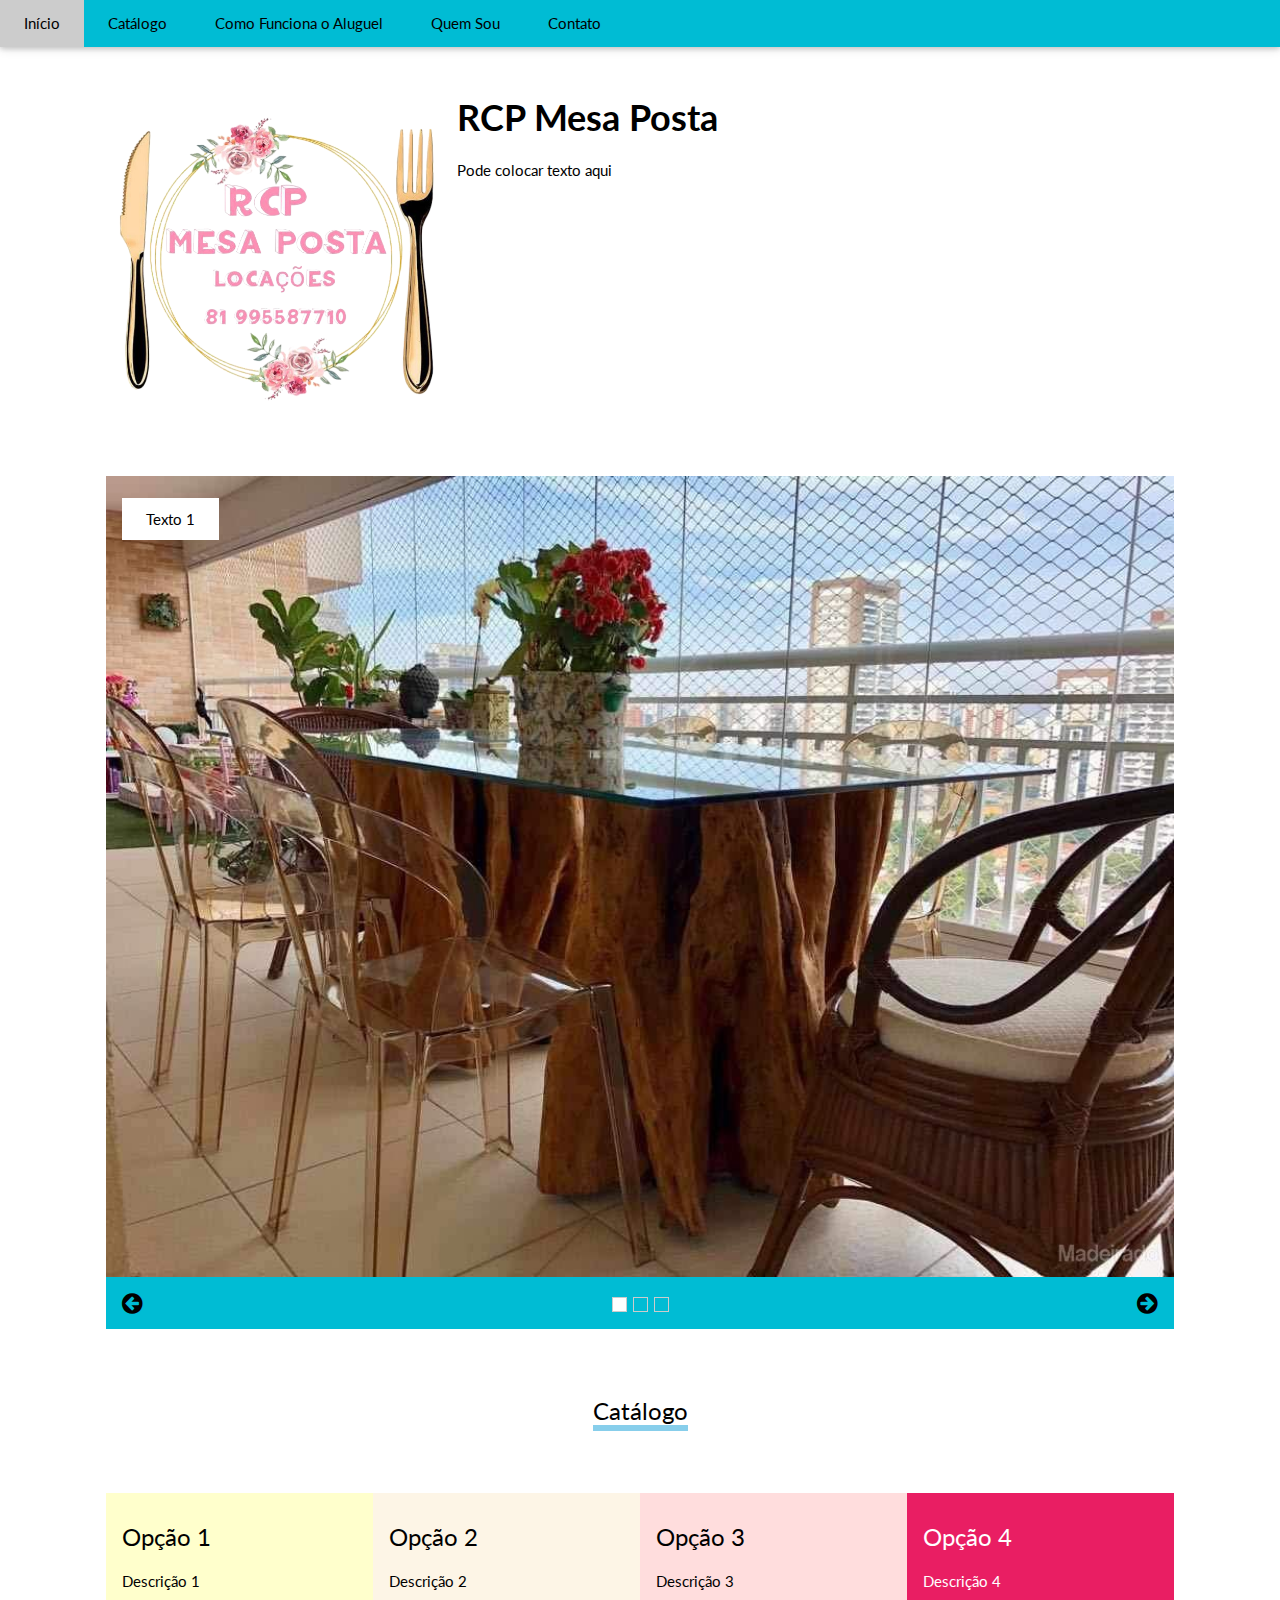
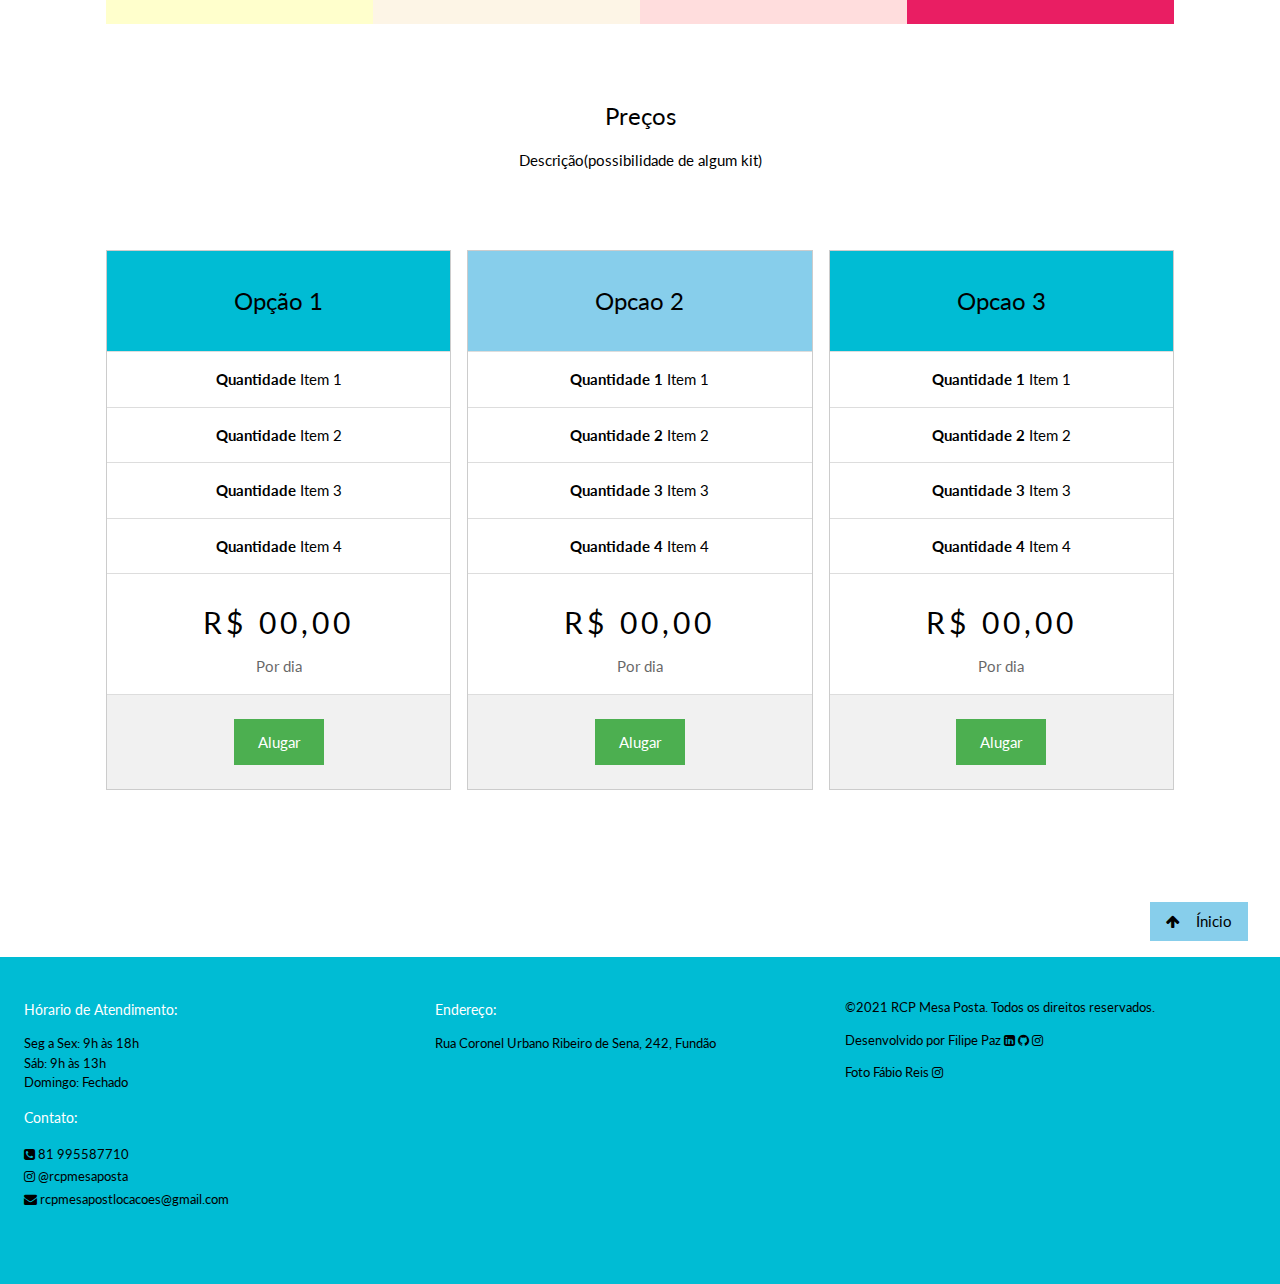
==== commit fb52a252: "Separando coteúdo por página" ====
--- a/index.html
+++ b/index.html
@@ -9,32 +9,31 @@
     <link rel="stylesheet" href="./css/style.css">
     <body>
 
-        <!-- Opcoes(cabeçalho) -->
-<!-- Navbar -->
+        <!-- Menu navegação -->
         <div class="w3-top">
             <div class="w3-bar w3-cyan w3-card">
                 <a class="w3-bar-item w3-button w3-padding-large w3-hide-medium w3-hide-large w3-right" href="javascript:void(0)" onclick="myFunction()" title="Toggle Navigation Menu"><i class="fa fa-bars"></i></a>
                 <a href="#" class="w3-bar-item w3-button w3-padding-large">Início</a>
                 <a href="#catalogo" class="w3-bar-item w3-button w3-padding-large w3-hide-small">Catálogo</a>
-                <a href="#aluguel" class="w3-bar-item w3-button w3-padding-large w3-hide-small">Como Funciona o Aluguel</a>
-                <a href="#sobre-mim" class="w3-bar-item w3-button w3-padding-large w3-hide-small">Quem Sou</a>
-                <a href="#contato" class="w3-bar-item w3-button w3-padding-large w3-hide-small">Contato</a>
+                <a href="./pages/faq.html" class="w3-bar-item w3-button w3-padding-large w3-hide-small">Como Funciona o Aluguel</a>
+                <a href="./pages/quemSou.html" class="w3-bar-item w3-button w3-padding-large w3-hide-small">Quem Sou</a>
+                <a href="./pages/contato.html" class="w3-bar-item w3-button w3-padding-large w3-hide-small">Contato</a>
             </div>
         </div>
   
-  <!-- Navbar on small screens (remove the onclick attribute if you want the navbar to always show on top of the content when clicking on the links) -->
+  <!-- Menu navegação em telas pequenas-->
         <div id="navDemo" class="w3-bar-block w3-cyan w3-hide w3-hide-large w3-hide-medium w3-top" style="margin-top:46px">
             <a href="#catalogo" class="w3-bar-item w3-button w3-padding-large" onclick="myFunction()">Catálogo</a>
-            <a href="#aluguel" class="w3-bar-item w3-button w3-padding-large" onclick="myFunction()">Como Funciona o Aluguel</a>
-            <a href="#sobre-mim" class="w3-bar-item w3-button w3-padding-large" onclick="myFunction()">Quem Sou</a>
-            <a href="#contato" class="w3-bar-item w3-button w3-padding-large" onclick="myFunction()">Contato</a>
-        </div>
-
-        <!-- Conten principal -->
+            <a href="./pages/faq.html" class="w3-bar-item w3-button w3-padding-large" onclick="myFunction()">Como Funciona o Aluguel</a>
+            <a href="./pages/quemSou.html" class="w3-bar-item w3-button w3-padding-large" onclick="myFunction()">Quem Sou</a>
+            <a href="./pages/contato.html" class="w3-bar-item w3-button w3-padding-large" onclick="myFunction()">Contato</a>
+        </div>
+
+        <!-- Conteudo principal -->
         <div class="w3-content" style="max-width:1100px;margin-top:80px;margin-bottom:80px">
             <div class="w3-row">
                 <div class="w3-col m4 l4"><img src="./assets/logo.png" style="width:100%"></div>
-                <div class="w3-col m8 l8"><h1><b>RCP Mesa Posta Locações</b></h1><p>Pode colocar texto aqui</p></div>   
+                <div class="w3-col m8 l8"><h1><b>RCP Mesa Posta</b></h1><p>Pode colocar texto aqui</p></div>   
             </div>
 
             <!-- Slideshow -->
@@ -155,153 +154,26 @@
                 </ul>
                 </div>
             </div>
-
-            <!-- FAQ-->
-            <div class="w3-row-padding" id="aluguel">
-                <div class="w3-center w3-padding-64">
-                    <span class="w3-xlarge w3-bottombar w3-border-light-blue">Como Funciona a prestação de serviço da RCP Mesa Posta Locações?</span>
-                    <p>
-                        A RCP Mesa Posta Locações, no intuito de oferecer um serviço de qualidade e transferência, 
-                        reuniu as principais dúvidas e descrevemos em forma de pergunta e resposta.
-                    </p>
-                </div>
-                <div class="w3-card-4">
-                    <h5>Como realizar o pedido na RCP Mesa Posta Locações?</h5>
-                    <p> Através do <a title="W3.CSS" target="_blank" class="w3-hover-text-green" href="https://api.whatsapp.com/send?phone=5581995587710">Whatsapp</a>, 
-                        <a title="W3.CSS" target="_blank" class="w3-hover-text-pink" href="https://www.instagram.com/rcpmesaposta/">Instagram</a>,
-                        <a title="W3.CSS" target="_blank" class="w3-hover-text-blue" href="tel:81995587710">Telefone</a> ou
-                        <a title="W3.CSS" target="_blank" class="w3-hover-text-cyan" href="https://rcpmesapostalocacoes.netlify.app/">site</a>.
-                         Escolhe a(s) peça(s), ou o kit, a quantidade de peças para o seu evento, me envia, por E-mail,  
-                        ou  a solicitação do pedido com os itens ou kit escolhidos e a quantidade. 
-                        Também pode ser realizado pelo telefone através do número .</p>
-                    <h5>Como funciona a retirada e entrega das peças?</h5>
-                    <p>A(s) peça(s) pode(m) ser entregue(s) e retirada(s) no local solicitado pelo cliente (inclui uma taxa de entrega) ou 
-                        o cliente  poderá vir até a RCP mesa posta locações (<a title="W3.CSS" target="_blank" class="w3-hover-text-orange" 
-                        href="https://www.google.com.br/maps/place/R.+Cel.+Urbano+Ribeiro+de+Sena,+242+-+%C3%81gua+Fria,+Recife+-+PE,+52221-005/@-8.0166663,-34.8907887,17z/data=!3m1!4b1!4m5!3m4!1s0x7ab183ee0a2203f:0x8d11f39ecffb7645!8m2!3d-8.0166663!4d-34.8886">Rua Coronel Urbano Ribeiro de Sena, 242, Fundão</a>) retirar e devolver a(s) peça(s) locada(s).
-                    </p>
-                    <h5>Devo entregar o material limpo?</h5>
-                    <p>Não precisa ser lavado, no entanto, não pode ter resíduos de comidas ou bebidas.
-                    </p>
-                    <h5>A RCP Mesa Posta Locações envia o material limpo e higienizado?</h5>
-                    <p>Sim, toda(s) a(s) peça(s) alugada(s) são enviadas aos clientes limpas e higienizadas.
-                    </p>
-                    <h5>Como deve ser a devolução do(s) produto(s)?</h5>
-                    <p>Devolvido na mesma embalagem da retirada.
-                    </p>
-                    <h5>Como o(s) material (ais) deve( m) ser conferido(s) na retirada?</h5>
-                    <p>A conferência é realizada no ato do recebimento e entrega do(s) produto(s) e de forma que será feita  item por item, no que se refere a quantidade e o estado de cada peça.
-                        <br>Obs: É importante o responsável pela locação, está presente na retirada e na entrega do(s) produto (s), 
-                        em caso de ausência prevalece a nossa conferência, sem direito a reclamação posterior.
-                    </p>
-                    <h5>Se alguma peça quebrar ou ter avaria, o que fazer?</h5>
-                    <p>Todas as peças possuem um valor de reposição caso danifiquem ou quebrem, o cliente tem a alternativa de comprar a peça idêntica e repor no lugar da peça danificada.
-                       No caso de guardanapo com manchas excessivas ou de difícil remoção, serão cobrados taxa de lavanderia (por unidade).
-                    </p>
-                    <h5>Como é a forma de pagamento?</h5>
-                    <p>50% (dinheiro, transferência, cartão de débito, depósito e pix) ao fechar o contrato e o restante no ato da retirada.
-                    </p>
-                    <h5>O pedido  pelo site, whatsapp ou telefone garante que o material estará disponível no dia do meu evento?</h5>
-                    <p>O pedido realizado, seja ele pelo site whatsapp e por telefone, não garante a disponibilidade, pois se faz necessário verificar a disponibilidade de data e quantidade solicitada pelo cliente.
-                    </p>
-                    <h5>É possível fazer meu orçamento por telefone?</h5>
-                    <p>Sim, é só ligar para <a title="W3.CSS" target="_blank" class="w3-hover-text-blue" href="tel:81995587710">81 995587710</a>.
-                    </p>
-                    <h5>É possível fazer meu orçamento pelo site?</h5>
-                    <p>Sim, é só acessar o endereço.  fazer seu cadastro, escolher as peças e dizer a quantidade para o seu evento e me enviar sua solicitação. 
-                    </p>
-                    <h5>Quanto tempo antes do evento posso fazer meu orçamento?</h5>
-                    <p>O quanto antes melhor, para garantir a disponibilidade das peças.
-                    </p>
-                    <h5>Caso meu evento mude de data, e já tenha feito a reserva e pago o sinal, é possível alterar a data?</h5>
-                    <p>Sim, porém com duas ressalvas, a primeira é que a alteração de data deve ser feita com até   48h antes da data pré agendada e a segunda se a mesa posta escolhida esteja disponível para nova data.
-                    </p>
-                    <h5>Posso cancelar meu pedido?</h5>
-                    <p>Sim, porém terá que olhar a cláusula do contrato.
-                    </p>
-                    <h5>Caso cancele meu pedido, perco o valor pago pelo sinal?</h5>
-                    <p>.......... (cláusula do contrato)
-                    </p>
-                    <h5>O material alugado deve ser conferido na entrega antes e depois do evento?</h5>
-                    <p>Sim, todo  material só é entregue ou retirado, como também a devolução, mediante conferência.
-                    </p>
-                    <h5>Não consegui devolver o material na data combinada, o que fazer?</h5>
-                    <p>O material locado é disponibilizado por dia. No contrato estabelecemos o dia da entrega/retirada e a data da devolução, caso não ocorra nos dias estipulados cobramos as respectivas diárias adicionais.
-                    </p>
-                    <h5>É possível retirar o material na RCP Mesa Posta Locações?</h5>
-                    <p>Sim, o cliente tem a opção de retirar ou a RCP Mesa Posta Locações entregar no endereço solicitado pelo cliente, com custo adicional.
-                    </p>
-                    <h5>Existe quantidade mínima para locação?</h5>
-                    <p>Não, alugamos a partir de 1 (uma) unidade.
-                    </p>
-                    <h5>Existe quantidade máxima para locação?</h5>
-                    <p>Sim, 6 (seis) unidades.
-                    </p>
-                    <h5>Quais os benefícios e facilidades de se alugar mesa posta?</h5>
-                    <p>O cliente encontra vária vantagens como: Menor custo, mais barato do que comprar, poupa tempo, pois não precisa lavar as louças e nem a roupa de mesa
-                        diversidade de itens, podendo fazer várias composições e temas diferente, Não precisa se preocupem com espaço no armário para guardar variedades de louças.
-
-                    </p>
-                    <h5>A RCP Mesa Posta Locações oferece montagem da mesa posta?</h5>
-                    <p>Sim, com um custo adicional por esse serviço.</p>
-                </div>
-            </div>
- 
-            <!-- Sobre mim -->
-            <div class="w3-row-padding" id="sobre-mim">
-                <div class="w3-center w3-padding-64">
-                    <span class="w3-xlarge w3-bottombar w3-border-light-blue">Quem eu sou</span>
-                </div>
-
-                <div class="w3-one w3-margin-bottom">
-                    <div class="w3-card-4">
-                        <img src="./assets/sample4.jpeg" alt="John" style="width:100%">
-                        <div class="w3-container">
-                        <h3>Rosângela Cardoso da Paz</h3>
-                        <p class="w3-opacity">Idealizadora</p>
-                        <p>Descrição 1</p>
-                        <p><button class="w3-button w3-light-grey w3-block">Contate-me</button></p>
-                        </div>
-                    </div>
-                </div>
-            </div>
-
-            <!-- Contato -->
-            <div class="w3-center w3-padding-64" id="contato">
-                <span class="w3-xlarge w3-bottombar w3-border-light-blue">Contate-nos (substituir por whatsapp)</span>
-            </div>
-
-            <form class="w3-container" action="/action_page.php" target="_blank" method="POST">
-                <div class="w3-section">
-                    <label>Nome*:</label>
-                    <input class="w3-input w3-border w3-hover-border-black" style="width:100%;" type="text" name="Name" required>
-                </div>
-                <div class="w3-section">
-                    <label>E-mail*:</label>
-                    <input class="w3-input w3-border w3-hover-border-black" style="width:100%;" type="email" name="Email" required>
-                </div>
-                <div class="w3-section">
-                    <label>Assunto*:</label>
-                    <input class="w3-input w3-border w3-hover-border-black" style="width:100%;" name="Subject" required>
-                </div>
-                <div class="w3-section">
-                    <label>Menssagem*:</label>
-                    <input class="w3-input w3-border w3-hover-border-black" style="width:100%;" name="Message" required>
-                </div>
-                <button type="submit" class="w3-button w3-block w3-cyan w3-hover-indigo">Enviar</button>
-            </form>
-
-        </div>
-
-        <!-- Footer -->
-
+        </div>
+
+        <!-- Botao no fim da pagina para ir pro incio -->
+        <div class="w3-container w3-row">
+            <a href="#" class="w3-button w3-light-blue w3-hover-indigo w3-margin w3-right">
+                <i class="fa fa-arrow-up w3-margin-right"></i>Ínicio</a>
+        </div>
+            
+        <!-- rodape -->
         <footer class="w3-container w3-row w3-cyan w3-center w3-padding-large">   
             <div class="w3-section" id="rodape">
+                <!-- coluna 1 do rodape -->
                 <div class="w3-col s12 l4 w3-left-align">
+                    <!-- horario de atendimento no rodape -->
                     <p class="titulo-rodape">Hórario de Atendimento:</p>
                     <p class="texto-rodape">Seg a Sex: 9h às 18h<br>
                     Sáb: 9h às 13h<br>
                     Domingo: Fechado
                     </p>
+                    <!-- contato no rodape -->
                     <p class="titulo-rodape">Contato:</p>
                     <a class="w3-hover-opacity texto-rodape" href="tel:81995587710">
                         <i class="fa fa-phone-square"></i>
@@ -316,15 +188,20 @@
                         rcpmesapostlocacoes@gmail.com
                     </a><br>
                 </div>
+                <!-- coluna 2 do rodape -->
                 <div class="w3-col s12 l4 w3-left-align">
+                    <!-- endereço no rodape -->
                     <p class="titulo-rodape">Endereço:</p>
                     <p class="texto-rodape">Rua Coronel Urbano Ribeiro de Sena, 242, Fundão</p>
                     <iframe src="https://www.google.com/maps/embed?pb=!1m18!1m12!1m3!1d3950.8279961138733!2d-34.89078868537521!3d-8.016666294227015!2m3!1f0!2f0!3f0!3m2!1i1024!2i768!4f13.1!3m3!1m2!1s0x7ab183ee0a2203f%3A0x8d11f39ecffb7645!2sR.%20Cel.%20Urbano%20Ribeiro%20de%20Sena%2C%20242%20-%20%C3%81gua%20Fria%2C%20Recife%20-%20PE%2C%2052221-005!5e0!3m2!1spt-BR!2sbr!4v1627495492818!5m2!1spt-BR!2sbr" 
                     width="257" height="200" style="border:0;" allowfullscreen="true" loading="lazy"></iframe>                
                 </div>
+                <!-- coluna 3 do rodape -->
                 <div class="w3-col s12 l4 w3-left-align">
-                    <p class="texto-rodape"> &copy;2021 RCP Mesa Posta Locações. Todos os direitos reservados. 
-                    </p>
+                    <!-- direitos autorais do site no rodape -->
+                    <p class="texto-rodape"> &copy;2021 RCP Mesa Posta. Todos os direitos reservados. 
+                    </p>
+                    <!-- direitos autorais do desenvolvimento do site no rodape -->
                     <p class="texto-rodape">
                         Desenvolvido por Filipe Paz
                         <a href="https://www.linkedin.com/in/filipe-paz/" target="_blank">
@@ -337,19 +214,14 @@
                             <i class="fa fa-instagram w3-hover-opacity"></i>
                         </a>
                     </p>
+                    <!-- direitos autorais das fotos do site no rodape -->
                     <p class="texto-rodape">
-                        Fotos capturadas e tratadas por Fábio Reis
+                        Foto Fábio Reis
                         <a href="https://www.instagram.com/fabio.rreis/" target="_blank">
                             <i class="fa fa-instagram w3-hover-opacity"></i>
                         </a>
                     </p>
                 </div>
-                <!-- <i class="fa fa-facebook-official w3-hover-opacity"></i> -->
-
-            <!-- <i class="fa fa-snapchat w3-hover-opacity"></i> -->
-            <!-- <i class="fa fa-pinterest-p w3-hover-opacity"></i> -->
-            <!-- <i class="fa fa-twitter w3-hover-opacity"></i> -->
-            <!-- <i class="fa fa-linkedin w3-hover-opacity"></i> -->
             </div>
         </footer>
 
--- a/css/style.css
+++ b/css/style.css
@@ -30,7 +30,6 @@
     font-size: 14px;
 }
 
-
 .texto-rodape {
     font-size: 13px;
 }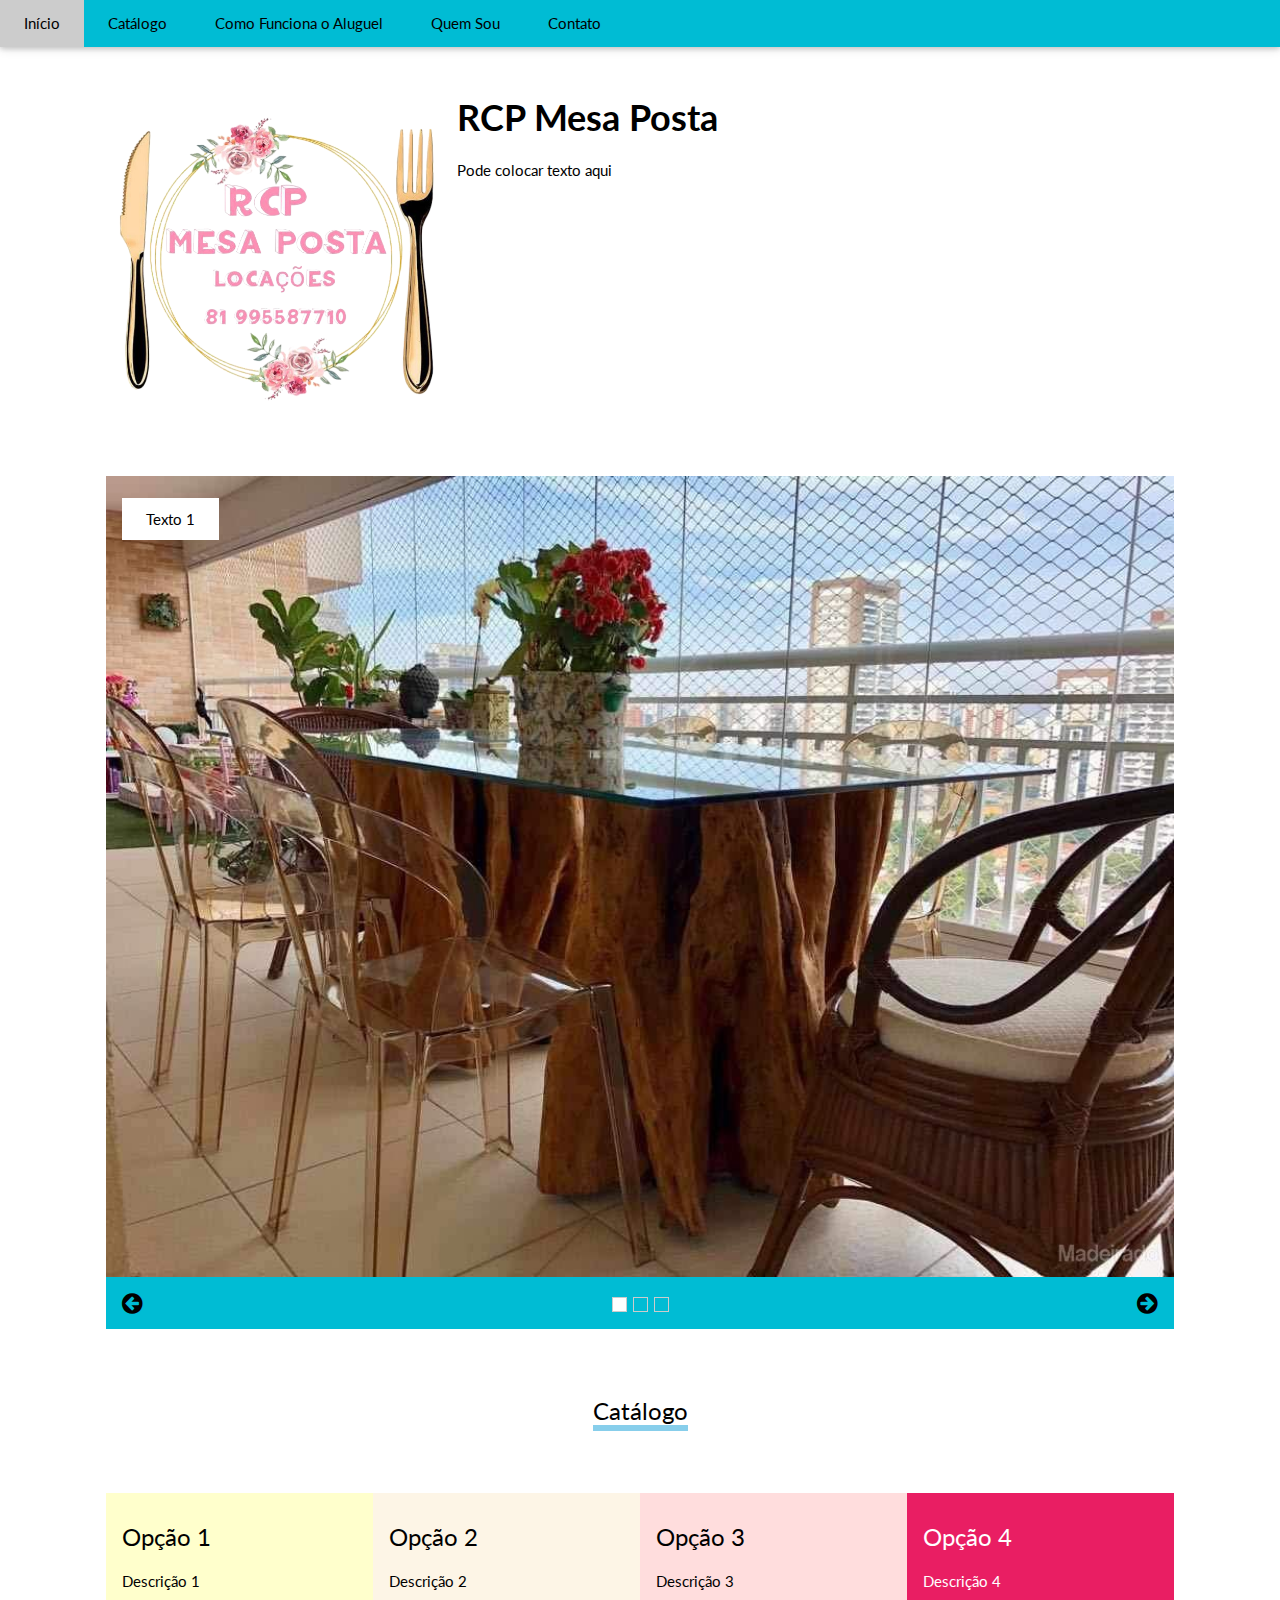
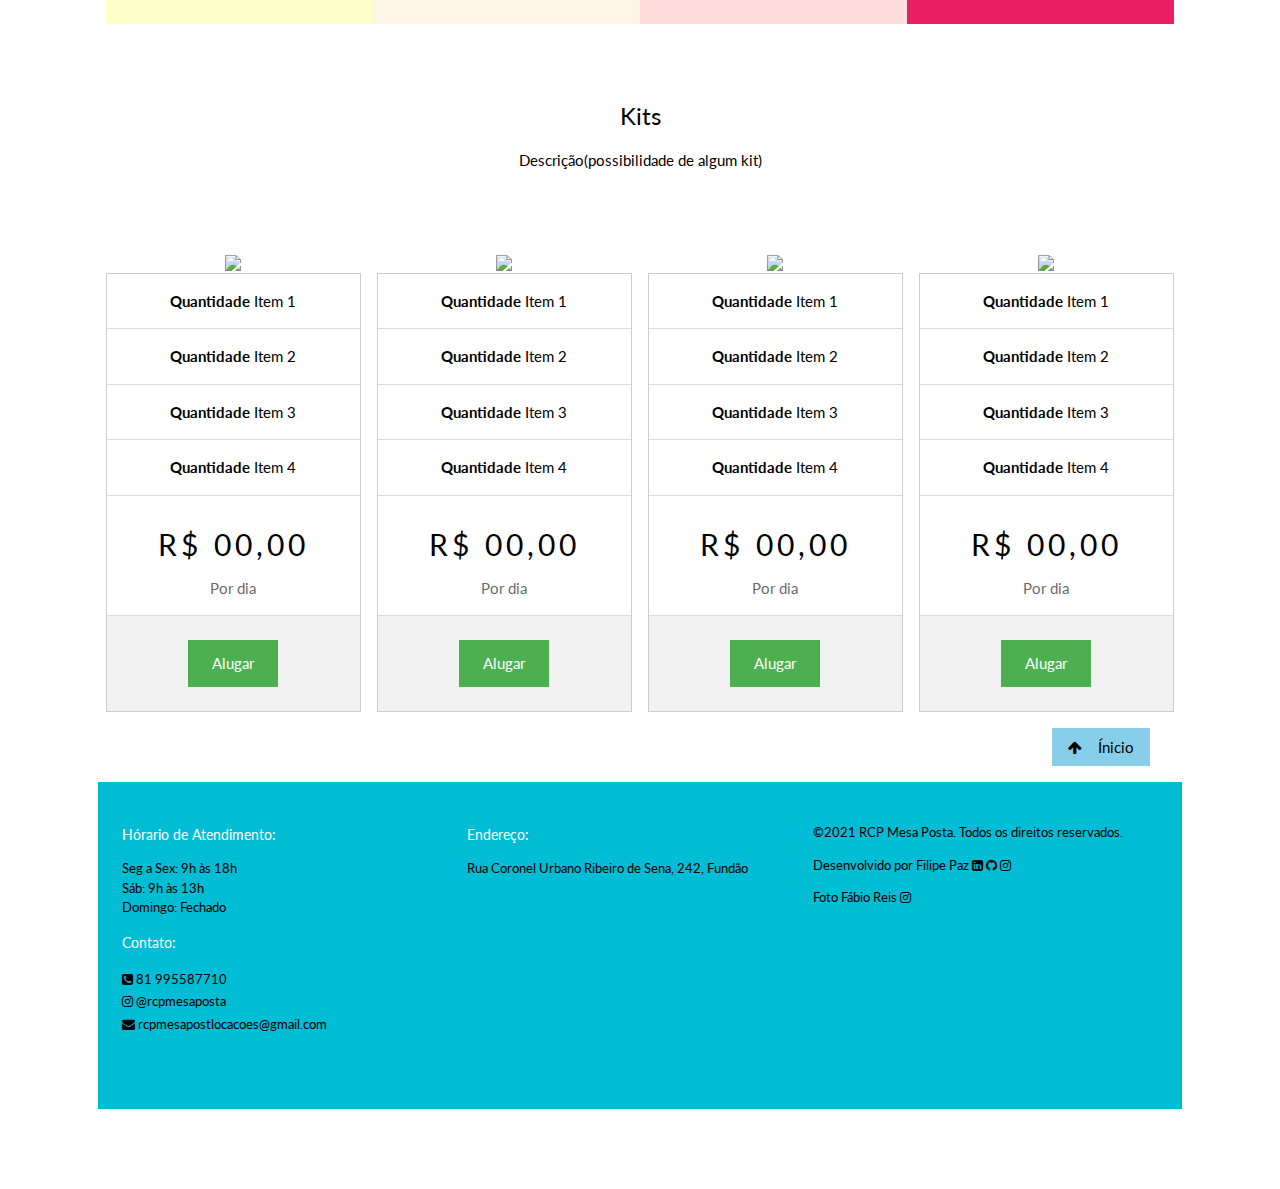
==== commit 3f74bbd9: "Subindo imagens pros kits" ====
--- a/index.html
+++ b/index.html
@@ -99,63 +99,93 @@
             <!-- Kits -->
             <div class="w3-row-padding">
                 <div class="w3-center w3-padding-64">
-                    <h3>Preços</h3>
+                    <h3>Kits</h3>
                     <p>Descrição(possibilidade de algum kit)</p>
                 </div>
 
-                <div class="w3-third w3-margin-bottom">
-                    <ul class="w3-ul w3-border w3-center w3-hover-shadow">
-                        <li class="w3-cyan w3-xlarge w3-padding-32">Opção 1</li>
-                        <li class="w3-padding-16"><b>Quantidade</b> Item 1</li>
-                        <li class="w3-padding-16"><b>Quantidade</b> Item 2</li>
-                        <li class="w3-padding-16"><b>Quantidade</b> Item 3</li>
-                        <li class="w3-padding-16"><b>Quantidade</b> Item 4</li>
-                        <li class="w3-padding-16">
-                        <h2 class="w3-wide">R$ 00,00</h2>
-                        <span class="w3-opacity">Por dia</span>
-                        </li>
-                    <li class="w3-light-grey w3-padding-24">
-                        <button class="w3-button w3-green w3-padding-large">Alugar</button>
-                    </li>
-                    </ul>
-                </div>
-
-                <div class="w3-third w3-margin-bottom">
-                    <ul class="w3-ul w3-border w3-center w3-hover-shadow">
-                        <li class="w3-light-blue w3-xlarge w3-padding-32">Opcao 2</li>
-                        <li class="w3-padding-16"><b>Quantidade 1</b> Item 1</li>
-                        <li class="w3-padding-16"><b>Quantidade 2</b> Item 2</li>
-                        <li class="w3-padding-16"><b>Quantidade 3</b> Item 3</li>
-                        <li class="w3-padding-16"><b>Quantidade 4</b> Item 4</li>
-                        <li class="w3-padding-16">
-                        <h2 class="w3-wide">R$ 00,00</h2>
-                        <span class="w3-opacity">Por dia</span>
-                        </li>
-                        <li class="w3-light-grey w3-padding-24">
-                            <button class="w3-button w3-green w3-padding-large">Alugar</button>
-                        </li>
-                    </ul>
-                </div>
-
-                <div class="w3-third w3-margin-bottom">
-                <ul class="w3-ul w3-border w3-center w3-hover-shadow">
-                    <li class="w3-cyan w3-xlarge w3-padding-32">Opcao 3</li>
-                    <li class="w3-padding-16"><b>Quantidade 1</b> Item 1</li>
-                    <li class="w3-padding-16"><b>Quantidade 2</b> Item 2</li>
-                    <li class="w3-padding-16"><b>Quantidade 3</b> Item 3</li>
-                    <li class="w3-padding-16"><b>Quantidade 4</b> Item 4</li>
-                    <li class="w3-padding-16">
-                    <h2 class="w3-wide">R$ 00,00</h2>
-                    <span class="w3-opacity">Por dia</span>
-                    </li>
-                    <li class="w3-light-grey w3-padding-24">
-                    <button class="w3-button w3-green w3-padding-large">Alugar</button>
-                    </li>
-                </ul>
-                </div>
-            </div>
-        </div>
-
+                <div class="w3-quarter">
+                    <div class="w3-center w3-hover-shadow">
+                        <div>
+                            <img src="./assets/kits/kit1.jpg" style="width: 100%;">
+                        </div>
+                        <ul class="w3-ul w3-border">
+                            <li class="w3-padding-16"><b>Quantidade</b> Item 1</li>
+                            <li class="w3-padding-16"><b>Quantidade</b> Item 2</li>
+                            <li class="w3-padding-16"><b>Quantidade</b> Item 3</li>
+                            <li class="w3-padding-16"><b>Quantidade</b> Item 4</li>
+                            <li class="w3-padding-16">
+                            <h2 class="w3-wide">R$ 00,00</h2>
+                            <span class="w3-opacity">Por dia</span>
+                            </li>
+                            <li class="w3-light-grey w3-padding-24">
+                                <button class="w3-button w3-green w3-padding-large">Alugar</button>
+                            </li>
+                        </ul>
+                    </div>
+                </div>
+
+                <div class="w3-quarter">
+                    <div class="w3-center w3-hover-shadow">
+                        <div>
+                            <img src="./assets/kits/kit2.jpg" style="width: 100%;">
+                        </div>
+                        <ul class="w3-ul w3-border">
+                            <li class="w3-padding-16"><b>Quantidade</b> Item 1</li>
+                            <li class="w3-padding-16"><b>Quantidade</b> Item 2</li>
+                            <li class="w3-padding-16"><b>Quantidade</b> Item 3</li>
+                            <li class="w3-padding-16"><b>Quantidade</b> Item 4</li>
+                            <li class="w3-padding-16">
+                            <h2 class="w3-wide">R$ 00,00</h2>
+                            <span class="w3-opacity">Por dia</span>
+                            </li>
+                            <li class="w3-light-grey w3-padding-24">
+                                <button class="w3-button w3-green w3-padding-large">Alugar</button>
+                            </li>
+                        </ul>
+                    </div>
+                </div>
+
+                <div class="w3-quarter">
+                    <div class="w3-center w3-hover-shadow">
+                        <div>
+                            <img src="./assets/kits/kit3.jpg" style="width: 100%;">
+                        </div>
+                        <ul class="w3-ul w3-border">
+                            <li class="w3-padding-16"><b>Quantidade</b> Item 1</li>
+                            <li class="w3-padding-16"><b>Quantidade</b> Item 2</li>
+                            <li class="w3-padding-16"><b>Quantidade</b> Item 3</li>
+                            <li class="w3-padding-16"><b>Quantidade</b> Item 4</li>
+                            <li class="w3-padding-16">
+                            <h2 class="w3-wide">R$ 00,00</h2>
+                            <span class="w3-opacity">Por dia</span>
+                            </li>
+                            <li class="w3-light-grey w3-padding-24">
+                                <button class="w3-button w3-green w3-padding-large">Alugar</button>
+                            </li>
+                        </ul>
+                    </div>
+                </div>
+
+                <div class="w3-quarter">
+                    <div class="w3-center w3-hover-shadow">
+                        <div>
+                            <img src="./assets/kits/kit4.jpg" style="width: 100%;">
+                        </div>
+                        <ul class="w3-ul w3-border">
+                            <li class="w3-padding-16"><b>Quantidade</b> Item 1</li>
+                            <li class="w3-padding-16"><b>Quantidade</b> Item 2</li>
+                            <li class="w3-padding-16"><b>Quantidade</b> Item 3</li>
+                            <li class="w3-padding-16"><b>Quantidade</b> Item 4</li>
+                            <li class="w3-padding-16">
+                            <h2 class="w3-wide">R$ 00,00</h2>
+                            <span class="w3-opacity">Por dia</span>
+                            </li>
+                            <li class="w3-light-grey w3-padding-24">
+                                <button class="w3-button w3-green w3-padding-large">Alugar</button>
+                            </li>
+                        </ul>
+                    </div>
+                </div>
         <!-- Botao no fim da pagina para ir pro incio -->
         <div class="w3-container w3-row">
             <a href="#" class="w3-button w3-light-blue w3-hover-indigo w3-margin w3-right">
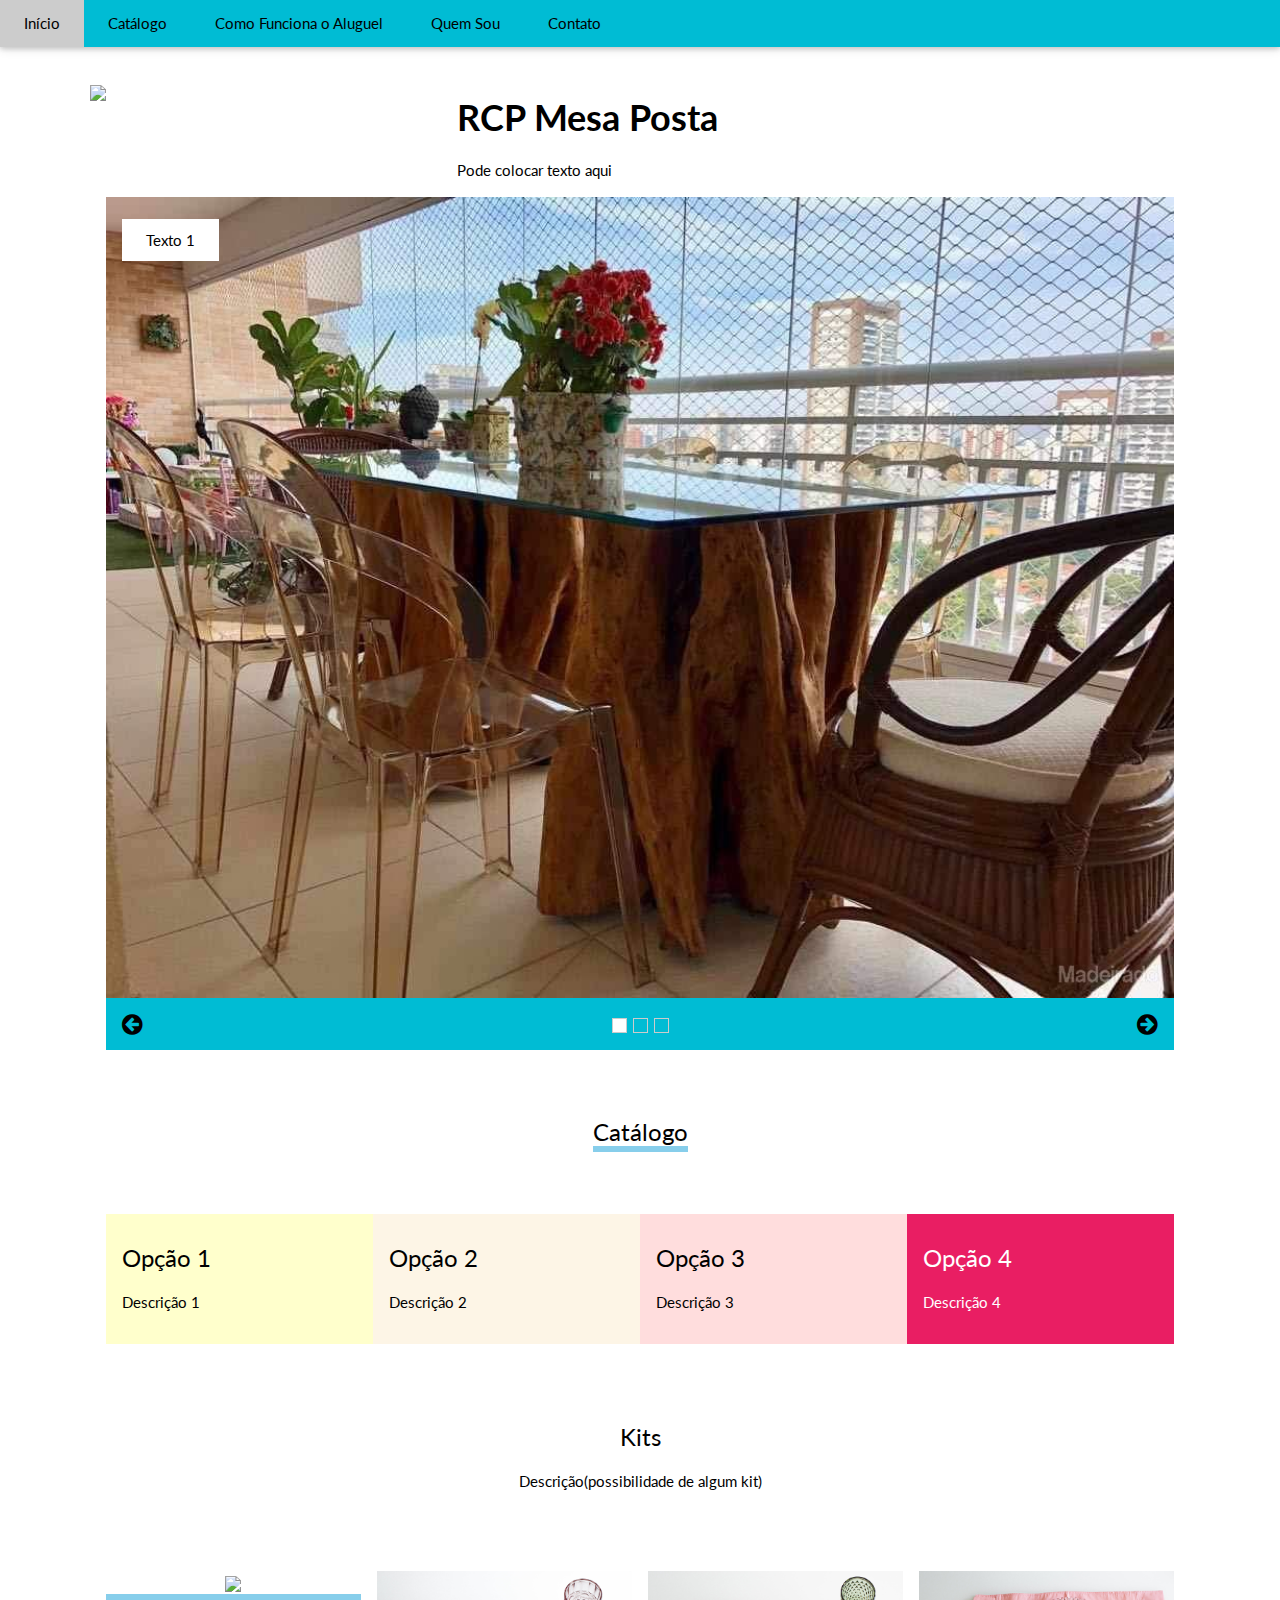
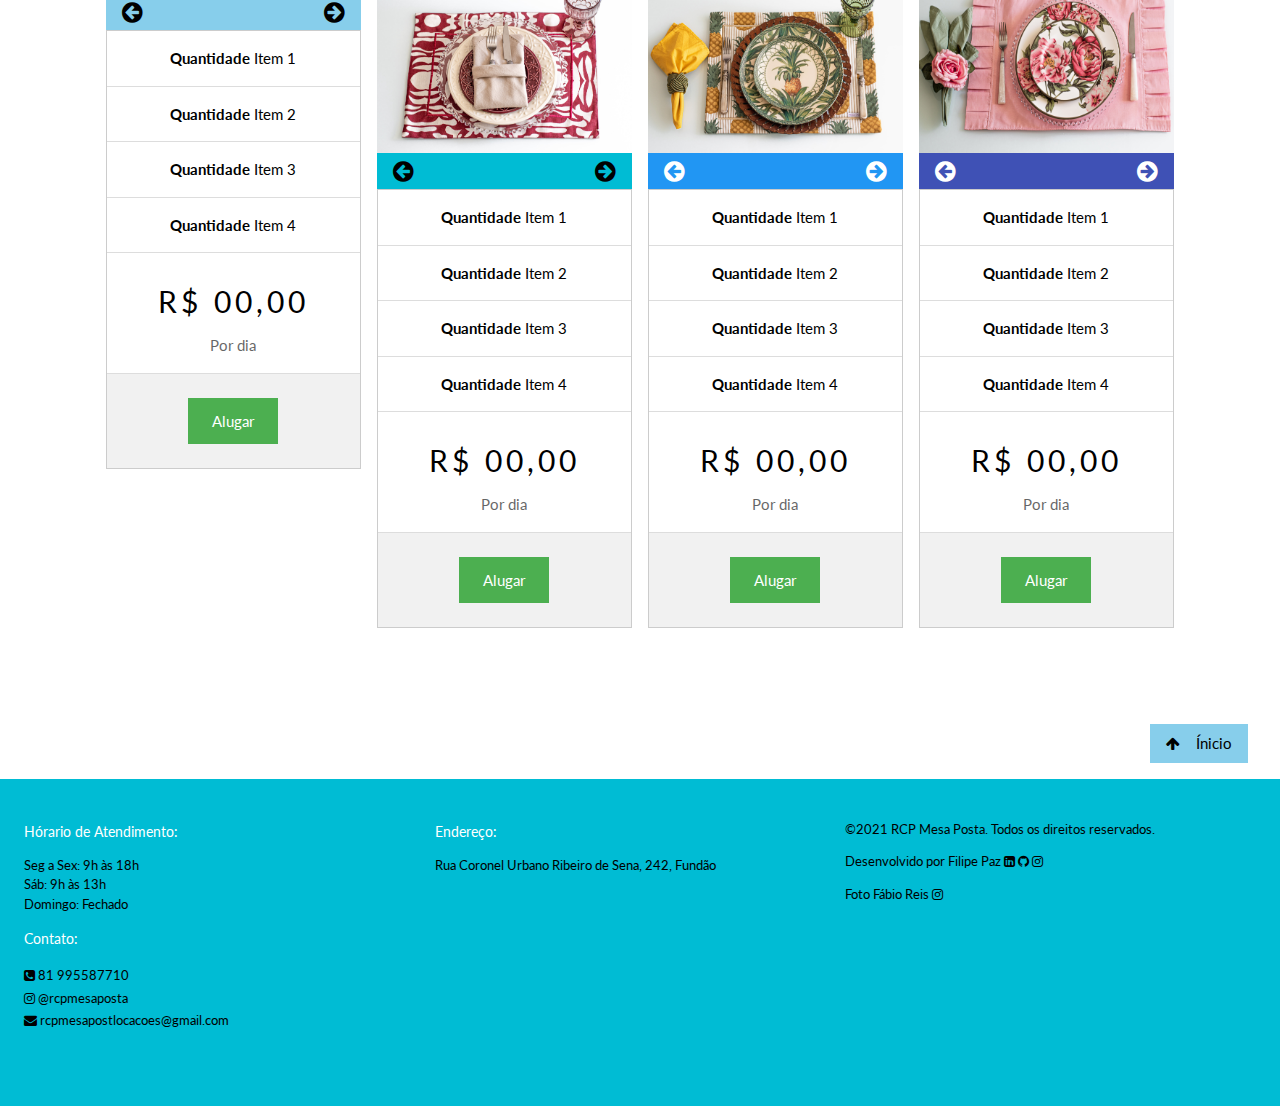
==== commit cdb49bc0: "Adicionando kits e correções" ====
--- a/index.html
+++ b/index.html
@@ -20,7 +20,7 @@
                 <a href="./pages/contato.html" class="w3-bar-item w3-button w3-padding-large w3-hide-small">Contato</a>
             </div>
         </div>
-  
+
   <!-- Menu navegação em telas pequenas-->
         <div id="navDemo" class="w3-bar-block w3-cyan w3-hide w3-hide-large w3-hide-medium w3-top" style="margin-top:46px">
             <a href="#catalogo" class="w3-bar-item w3-button w3-padding-large" onclick="myFunction()">Catálogo</a>
@@ -32,25 +32,26 @@
         <!-- Conteudo principal -->
         <div class="w3-content" style="max-width:1100px;margin-top:80px;margin-bottom:80px">
             <div class="w3-row">
-                <div class="w3-col m4 l4"><img src="./assets/logo.png" style="width:100%"></div>
+                <div class="w3-col m4 l4"><img src="./assets/logo.jpg" style="width:100%"></div>
                 <div class="w3-col m8 l8"><h1><b>RCP Mesa Posta</b></h1><p>Pode colocar texto aqui</p></div>   
             </div>
+
 
             <!-- Slideshow -->
             <div class="w3-container">
-                <div class="w3-display-container mySlides">
+                <div class="w3-display-container mySlides1">
                     <img src="./assets/sample1.jpg" style="width:100%">
                     <div class="w3-display-topleft w3-container w3-padding-32">
                         <span class="w3-white w3-padding-large w3-animate-bottom">Texto 1</span>
                     </div>
                 </div>
-                <div class="w3-display-container mySlides">
+                <div class="w3-display-container mySlides1">
                     <img src="./assets/sample2.jpg" style="width:100%">
                     <div class="w3-display-middle w3-container w3-padding-32">
                         <span class="w3-white w3-padding-large w3-animate-bottom">Texto 2</span>
                     </div>
                 </div>
-                <div class="w3-display-container mySlides">
+                <div class="w3-display-container mySlides1">
                     <img src="./assets/sample3.jpg" style="width:100%">
                     <div class="w3-display-topright w3-container w3-padding-32">
                         <span class="w3-white w3-padding-large w3-animate-bottom">Texto 3</span>
@@ -59,17 +60,17 @@
 
                 <!-- butões do slideshow -->
                 <div class="w3-container w3-cyan w3-padding w3-xlarge">
-                    <div class="w3-left" onclick="plusDivs(-1)"><i class="fa fa-arrow-circle-left w3-hover-text-teal"></i></div>
-                    <div class="w3-right" onclick="plusDivs(1)"><i class="fa fa-arrow-circle-right w3-hover-text-teal"></i></div>
+                    <div class="w3-left" onclick="plusDivs(-1,0)"><i class="fa fa-arrow-circle-left w3-hover-text-teal"></i></div>
+                    <div class="w3-right" onclick="plusDivs(1,0)"><i class="fa fa-arrow-circle-right w3-hover-text-teal"></i></div>
                 
                     <div class="w3-center">
-                        <span class="w3-tag demodots w3-border w3-transparent w3-hover-light-blue" onclick="currentDiv(1)"></span>
-                        <span class="w3-tag demodots w3-border w3-transparent w3-hover-light-blue" onclick="currentDiv(2)"></span>
-                        <span class="w3-tag demodots w3-border w3-transparent w3-hover-light-blue" onclick="currentDiv(3)"></span>
-                    </div>
-                </div>
-            </div>
-            
+                        <span class="w3-tag dots w3-border w3-transparent w3-hover-light-blue" onclick="currentDiv(1)"></span>
+                        <span class="w3-tag dots w3-border w3-transparent w3-hover-light-blue" onclick="currentDiv(2)"></span>
+                        <span class="w3-tag dots w3-border w3-transparent w3-hover-light-blue" onclick="currentDiv(3)"></span>
+                    </div>
+                </div>
+            </div>
+
             <!-- Catalogo -->
             <div class="w3-row w3-container" id="catalogo">
                 <div class="w3-center w3-padding-64">
@@ -103,11 +104,23 @@
                     <p>Descrição(possibilidade de algum kit)</p>
                 </div>
 
-                <div class="w3-quarter">
+                <div class="w3-container w3-quarter">
                     <div class="w3-center w3-hover-shadow">
-                        <div>
-                            <img src="./assets/kits/kit1.jpg" style="width: 100%;">
-                        </div>
+                        <!--Slideshow-->
+                        <div class="slideshow">
+                            <div class="w3-display-container mySlides2">
+                                <img src="./assets/kits/kit1-1.jpg" style="width: 100%;">
+                            </div>
+                        
+                            <div class="w3-display-container mySlides2">
+                                <img src="./assets/kits/kit1-2.jpg" style="width: 100%;">
+                            </div>
+                            <!-- botoes-->
+                            <div class="w3-container w3-light-blue w3-xlarge">
+                                <div class="w3-left" onclick="plusDivs(-1,1)"><i class="fa fa-arrow-circle-left w3-hover-text-teal"></i></div>
+                                <div class="w3-right" onclick="plusDivs(1,1)"><i class="fa fa-arrow-circle-right w3-hover-text-teal"></i></div>
+                            </div>
+                        </div> 
                         <ul class="w3-ul w3-border">
                             <li class="w3-padding-16"><b>Quantidade</b> Item 1</li>
                             <li class="w3-padding-16"><b>Quantidade</b> Item 2</li>
@@ -126,9 +139,21 @@
 
                 <div class="w3-quarter">
                     <div class="w3-center w3-hover-shadow">
-                        <div>
-                            <img src="./assets/kits/kit2.jpg" style="width: 100%;">
-                        </div>
+                        <!--Slideshow-->
+                        <div class="slideshow">
+                            <div class="w3-display-container mySlides3">
+                                <img src="./assets/kits/kit2-1.jpg" style="width: 100%;">
+                            </div>
+                                                
+                            <div class="w3-display-container mySlides3">
+                                <img src="./assets/kits/kit2-2.jpg" style="width: 100%;">
+                            </div>
+                        <!-- botoes-->
+                            <div class="w3-container w3-cyan w3-xlarge">
+                                <div class="w3-left" onclick="plusDivs(-1,2)"><i class="fa fa-arrow-circle-left w3-hover-text-teal"></i></div>
+                                <div class="w3-right" onclick="plusDivs(1,2)"><i class="fa fa-arrow-circle-right w3-hover-text-teal"></i></div>
+                            </div>
+                        </div> 
                         <ul class="w3-ul w3-border">
                             <li class="w3-padding-16"><b>Quantidade</b> Item 1</li>
                             <li class="w3-padding-16"><b>Quantidade</b> Item 2</li>
@@ -147,9 +172,21 @@
 
                 <div class="w3-quarter">
                     <div class="w3-center w3-hover-shadow">
-                        <div>
-                            <img src="./assets/kits/kit3.jpg" style="width: 100%;">
-                        </div>
+                        <!--Slideshow-->
+                        <div class="slideshow">
+                            <div class="w3-display-container mySlides4">
+                                <img src="./assets/kits/kit3-1.jpg" style="width: 100%;">
+                            </div>
+                                                
+                            <div class="w3-display-container mySlides4">
+                                <img src="./assets/kits/kit3-2.jpg" style="width: 100%;">
+                            </div>
+                        <!-- botoes-->
+                            <div class="w3-container w3-blue w3-xlarge">
+                                <div class="w3-left" onclick="plusDivs(-1,3)"><i class="fa fa-arrow-circle-left w3-hover-text-teal"></i></div>
+                                <div class="w3-right" onclick="plusDivs(1,3)"><i class="fa fa-arrow-circle-right w3-hover-text-teal"></i></div>
+                            </div>
+                        </div> 
                         <ul class="w3-ul w3-border">
                             <li class="w3-padding-16"><b>Quantidade</b> Item 1</li>
                             <li class="w3-padding-16"><b>Quantidade</b> Item 2</li>
@@ -168,9 +205,21 @@
 
                 <div class="w3-quarter">
                     <div class="w3-center w3-hover-shadow">
-                        <div>
-                            <img src="./assets/kits/kit4.jpg" style="width: 100%;">
-                        </div>
+                        <!--Slideshow-->
+                        <div class="slideshow">
+                            <div class="w3-display-container mySlides5">
+                                <img src="./assets/kits/kit4-1.jpg" style="width: 100%;">
+                            </div>
+                                                
+                            <div class="w3-display-container mySlides5">
+                                <img src="./assets/kits/kit4-2.jpg" style="width: 100%;">
+                            </div>
+                        <!-- botoes-->
+                            <div class="w3-container w3-indigo w3-xlarge">
+                                <div class="w3-left" onclick="plusDivs(-1,4)"><i class="fa fa-arrow-circle-left w3-hover-text-teal"></i></div>
+                                <div class="w3-right" onclick="plusDivs(1,4)"><i class="fa fa-arrow-circle-right w3-hover-text-teal"></i></div>
+                            </div>
+                        </div> 
                         <ul class="w3-ul w3-border">
                             <li class="w3-padding-16"><b>Quantidade</b> Item 1</li>
                             <li class="w3-padding-16"><b>Quantidade</b> Item 2</li>
@@ -186,6 +235,9 @@
                         </ul>
                     </div>
                 </div>
+            </div>
+        </div>
+
         <!-- Botao no fim da pagina para ir pro incio -->
         <div class="w3-container w3-row">
             <a href="#" class="w3-button w3-light-blue w3-hover-indigo w3-margin w3-right">
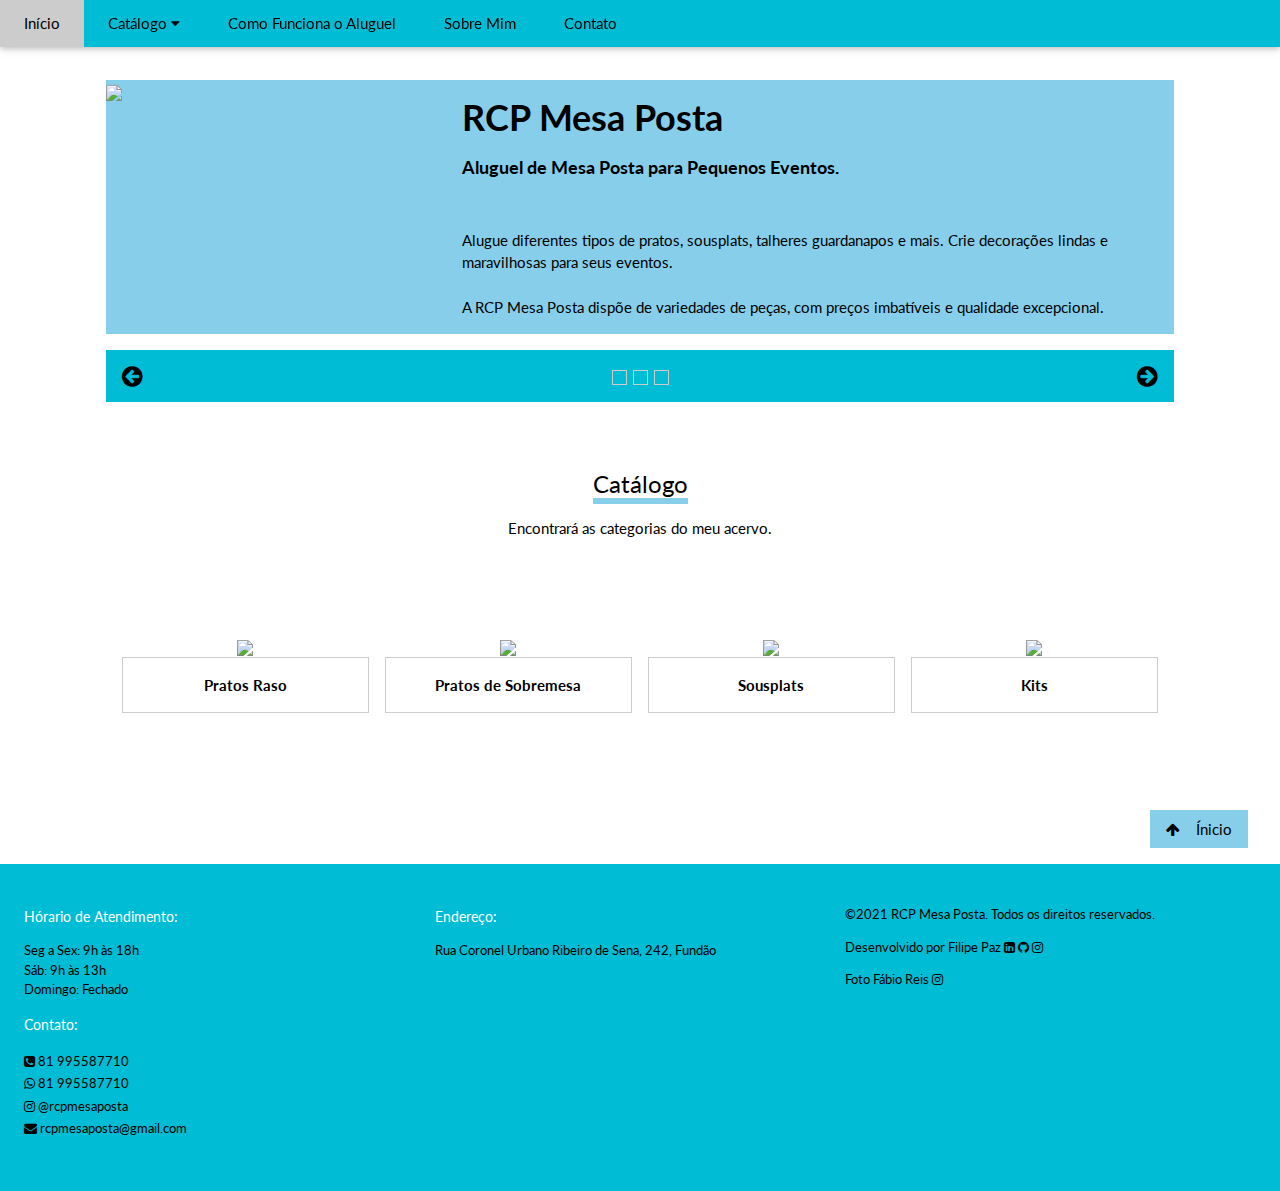
==== commit 4ed65542: "Alteração no README.md" ====
--- a/index.html
+++ b/index.html
@@ -14,54 +14,64 @@
             <div class="w3-bar w3-cyan w3-card">
                 <a class="w3-bar-item w3-button w3-padding-large w3-hide-medium w3-hide-large w3-right" href="javascript:void(0)" onclick="myFunction()" title="Toggle Navigation Menu"><i class="fa fa-bars"></i></a>
                 <a href="#" class="w3-bar-item w3-button w3-padding-large">Início</a>
-                <a href="#catalogo" class="w3-bar-item w3-button w3-padding-large w3-hide-small">Catálogo</a>
+                <div class="w3-dropdown-hover">
+                    <button class="w3-button w3-padding-large" onclick="location.href='#catalogo'">Catálogo <i class="fa fa-caret-down"></i></button>     
+                    <div class="w3-dropdown-content w3-card-4 w3-bar-block w3-cyan">
+                      <a href="./pages/prato-raso.html#prato-raso" class="w3-bar-item w3-button">Pratos Raso</a>
+                      <a href="./pages/prato-fundo.html#prato-fundo" class="w3-bar-item w3-button">Pratos Fundo</a>
+                      <a href="./pages/prato-sobremesa.html#prato-sobremesa" class="w3-bar-item w3-button">Pratos de Sobremesa</a>
+                      <a href="./pages/soulsplat.html#sousplats" class="w3-bar-item w3-button">Sousplats</a>
+                      <a href="./pages/kits.html#kits" class="w3-bar-item w3-button">Kits</a>
+                    </div>
+                </div>
                 <a href="./pages/faq.html" class="w3-bar-item w3-button w3-padding-large w3-hide-small">Como Funciona o Aluguel</a>
-                <a href="./pages/quemSou.html" class="w3-bar-item w3-button w3-padding-large w3-hide-small">Quem Sou</a>
+                <a href="./pages/quemSou.html" class="w3-bar-item w3-button w3-padding-large w3-hide-small">Sobre Mim</a>
                 <a href="./pages/contato.html" class="w3-bar-item w3-button w3-padding-large w3-hide-small">Contato</a>
             </div>
         </div>
 
   <!-- Menu navegação em telas pequenas-->
         <div id="navDemo" class="w3-bar-block w3-cyan w3-hide w3-hide-large w3-hide-medium w3-top" style="margin-top:46px">
-            <a href="#catalogo" class="w3-bar-item w3-button w3-padding-large" onclick="myFunction()">Catálogo</a>
             <a href="./pages/faq.html" class="w3-bar-item w3-button w3-padding-large" onclick="myFunction()">Como Funciona o Aluguel</a>
-            <a href="./pages/quemSou.html" class="w3-bar-item w3-button w3-padding-large" onclick="myFunction()">Quem Sou</a>
+            <a href="./pages/quemSou.html" class="w3-bar-item w3-button w3-padding-large" onclick="myFunction()">Sobre Mim</a>
             <a href="./pages/contato.html" class="w3-bar-item w3-button w3-padding-large" onclick="myFunction()">Contato</a>
         </div>
 
         <!-- Conteudo principal -->
         <div class="w3-content" style="max-width:1100px;margin-top:80px;margin-bottom:80px">
-            <div class="w3-row">
-                <div class="w3-col m4 l4"><img src="./assets/logo.jpg" style="width:100%"></div>
-                <div class="w3-col m8 l8"><h1><b>RCP Mesa Posta</b></h1><p>Pode colocar texto aqui</p></div>   
+            <div class="w3-row w3-light-blue w3-margin-right logo w3-margin-bottom w3-margin-left">
+                <div class="w3-col m4 l4 "><img src="./assets/logo.jpg" style="width:100%"></div>
+                <div class="w3-col m8 l8 "><h1><b>RCP Mesa Posta</b></h1><h5>Aluguel de Mesa Posta para Pequenos Eventos.</h5><br><p>Alugue diferentes tipos de pratos, sousplats, talheres guardanapos e mais. Crie decorações lindas e maravilhosas para seus eventos.<br> 
+                    <br>A RCP Mesa Posta dispõe de variedades de peças, com preços imbatíveis e qualidade excepcional.<br>
+                    </p></div>   
             </div>
 
 
             <!-- Slideshow -->
             <div class="w3-container">
-                <div class="w3-display-container mySlides1">
-                    <img src="./assets/sample1.jpg" style="width:100%">
+                <div class="w3-display-container mySlides">
+                    <img src="./assets/slide-foto1.jpg" style="width:100%">
                     <div class="w3-display-topleft w3-container w3-padding-32">
                         <span class="w3-white w3-padding-large w3-animate-bottom">Texto 1</span>
                     </div>
                 </div>
-                <div class="w3-display-container mySlides1">
+<!--                 <div class="w3-display-container mySlides">
                     <img src="./assets/sample2.jpg" style="width:100%">
                     <div class="w3-display-middle w3-container w3-padding-32">
                         <span class="w3-white w3-padding-large w3-animate-bottom">Texto 2</span>
                     </div>
                 </div>
-                <div class="w3-display-container mySlides1">
+                <div class="w3-display-container mySlides">
                     <img src="./assets/sample3.jpg" style="width:100%">
                     <div class="w3-display-topright w3-container w3-padding-32">
                         <span class="w3-white w3-padding-large w3-animate-bottom">Texto 3</span>
                     </div>
-                </div>
+                </div> -->
 
                 <!-- butões do slideshow -->
                 <div class="w3-container w3-cyan w3-padding w3-xlarge">
-                    <div class="w3-left" onclick="plusDivs(-1,0)"><i class="fa fa-arrow-circle-left w3-hover-text-teal"></i></div>
-                    <div class="w3-right" onclick="plusDivs(1,0)"><i class="fa fa-arrow-circle-right w3-hover-text-teal"></i></div>
+                    <div class="w3-left" onclick="plusDivs(-1)"><i class="fa fa-arrow-circle-left w3-hover-text-teal"></i></div>
+                    <div class="w3-right" onclick="plusDivs(1)"><i class="fa fa-arrow-circle-right w3-hover-text-teal"></i></div>
                 
                     <div class="w3-center">
                         <span class="w3-tag dots w3-border w3-transparent w3-hover-light-blue" onclick="currentDiv(1)"></span>
@@ -72,168 +82,63 @@
             </div>
 
             <!-- Catalogo -->
+
             <div class="w3-row w3-container" id="catalogo">
                 <div class="w3-center w3-padding-64">
                     <span class="w3-xlarge w3-bottombar w3-border-light-blue">Catálogo</span>
-                </div>
-                <div class="w3-col l3 m6 w3-pale-yellow w3-container w3-padding-16">
-                    <h3>Opção 1</h3>
-                    <p>Descrição 1</p>
-                </div>
-
-                <div class="w3-col l3 m6 w3-sand w3-container w3-padding-16">
-                    <h3>Opção 2</h3>
-                    <p>Descrição 2</p>
-                </div>
-
-                <div class="w3-col l3 m6 w3-pale-red w3-container w3-padding-16">
-                    <h3>Opção 3</h3>
-                    <p>Descrição 3</p>
-                </div>
-
-                <div class="w3-col l3 m6 w3-pink w3-container w3-padding-16">
-                <h3>Opção 4</h3>
-                <p>Descrição 4</p>
-                </div>
-            </div>
-
-            <!-- Kits -->
-            <div class="w3-row-padding">
-                <div class="w3-center w3-padding-64">
-                    <h3>Kits</h3>
-                    <p>Descrição(possibilidade de algum kit)</p>
-                </div>
-
-                <div class="w3-container w3-quarter">
-                    <div class="w3-center w3-hover-shadow">
-                        <!--Slideshow-->
-                        <div class="slideshow">
-                            <div class="w3-display-container mySlides2">
-                                <img src="./assets/kits/kit1-1.jpg" style="width: 100%;">
-                            </div>
-                        
-                            <div class="w3-display-container mySlides2">
-                                <img src="./assets/kits/kit1-2.jpg" style="width: 100%;">
-                            </div>
-                            <!-- botoes-->
-                            <div class="w3-container w3-light-blue w3-xlarge">
-                                <div class="w3-left" onclick="plusDivs(-1,1)"><i class="fa fa-arrow-circle-left w3-hover-text-teal"></i></div>
-                                <div class="w3-right" onclick="plusDivs(1,1)"><i class="fa fa-arrow-circle-right w3-hover-text-teal"></i></div>
-                            </div>
+                    <p>Encontrará as categorias do meu acervo.</p>
+                </div>
+                <!-- Opções -->
+                <div class="w3-row-padding">
+
+                        <div class="w3-container w3-quarter w3-margin-top">
+                            <a href="./pages/prato-raso.html#prato-raso">
+                                <div class="w3-center w3-hover-shadow">
+                                    <img src="./assets/catalogo/pratos-raso/prato-raso7.jpg" style="width:100%">
+                                    <ul class="w3-ul w3-border">
+                                        <li class="w3-padding-16"><b>Pratos Raso</b></li>
+                                        </li>
+                                    </ul>
+                                </div>
+                            </a>
                         </div> 
-                        <ul class="w3-ul w3-border">
-                            <li class="w3-padding-16"><b>Quantidade</b> Item 1</li>
-                            <li class="w3-padding-16"><b>Quantidade</b> Item 2</li>
-                            <li class="w3-padding-16"><b>Quantidade</b> Item 3</li>
-                            <li class="w3-padding-16"><b>Quantidade</b> Item 4</li>
-                            <li class="w3-padding-16">
-                            <h2 class="w3-wide">R$ 00,00</h2>
-                            <span class="w3-opacity">Por dia</span>
-                            </li>
-                            <li class="w3-light-grey w3-padding-24">
-                                <button class="w3-button w3-green w3-padding-large">Alugar</button>
-                            </li>
-                        </ul>
-                    </div>
-                </div>
-
-                <div class="w3-quarter">
-                    <div class="w3-center w3-hover-shadow">
-                        <!--Slideshow-->
-                        <div class="slideshow">
-                            <div class="w3-display-container mySlides3">
-                                <img src="./assets/kits/kit2-1.jpg" style="width: 100%;">
-                            </div>
-                                                
-                            <div class="w3-display-container mySlides3">
-                                <img src="./assets/kits/kit2-2.jpg" style="width: 100%;">
-                            </div>
-                        <!-- botoes-->
-                            <div class="w3-container w3-cyan w3-xlarge">
-                                <div class="w3-left" onclick="plusDivs(-1,2)"><i class="fa fa-arrow-circle-left w3-hover-text-teal"></i></div>
-                                <div class="w3-right" onclick="plusDivs(1,2)"><i class="fa fa-arrow-circle-right w3-hover-text-teal"></i></div>
-                            </div>
+
+                        <div class="w3-container w3-quarter w3-margin-top">
+                            <a href="./pages/prato-sobremesa.html#prato-sobremesa">
+                                <div class="w3-center w3-hover-shadow">
+                                    <img src="./assets/catalogo/pratos-sobremesa/prato-sobremesa11.jpg" style="width:100%">
+                                    <ul class="w3-ul w3-border">
+                                        <li class="w3-padding-16"><b>Pratos de Sobremesa</b></li>
+                                        </li>
+                                    </ul>
+                                </div>
+                            </a>
                         </div> 
-                        <ul class="w3-ul w3-border">
-                            <li class="w3-padding-16"><b>Quantidade</b> Item 1</li>
-                            <li class="w3-padding-16"><b>Quantidade</b> Item 2</li>
-                            <li class="w3-padding-16"><b>Quantidade</b> Item 3</li>
-                            <li class="w3-padding-16"><b>Quantidade</b> Item 4</li>
-                            <li class="w3-padding-16">
-                            <h2 class="w3-wide">R$ 00,00</h2>
-                            <span class="w3-opacity">Por dia</span>
-                            </li>
-                            <li class="w3-light-grey w3-padding-24">
-                                <button class="w3-button w3-green w3-padding-large">Alugar</button>
-                            </li>
-                        </ul>
-                    </div>
-                </div>
-
-                <div class="w3-quarter">
-                    <div class="w3-center w3-hover-shadow">
-                        <!--Slideshow-->
-                        <div class="slideshow">
-                            <div class="w3-display-container mySlides4">
-                                <img src="./assets/kits/kit3-1.jpg" style="width: 100%;">
-                            </div>
-                                                
-                            <div class="w3-display-container mySlides4">
-                                <img src="./assets/kits/kit3-2.jpg" style="width: 100%;">
-                            </div>
-                        <!-- botoes-->
-                            <div class="w3-container w3-blue w3-xlarge">
-                                <div class="w3-left" onclick="plusDivs(-1,3)"><i class="fa fa-arrow-circle-left w3-hover-text-teal"></i></div>
-                                <div class="w3-right" onclick="plusDivs(1,3)"><i class="fa fa-arrow-circle-right w3-hover-text-teal"></i></div>
-                            </div>
+
+                        <div class="w3-container w3-quarter w3-margin-top">
+                            <a href="./pages/soulsplat.html#soulsplat">
+                                <div class="w3-center w3-hover-shadow">
+                                    <img src="./assets/catalogo/sousplats/sousplat4.jpg" style="width:100%">
+                                    <ul class="w3-ul w3-border">
+                                        <li class="w3-padding-16"><b>Sousplats</b></li>
+                                        </li>
+                                    </ul>
+                                </div>
+                            </a>
                         </div> 
-                        <ul class="w3-ul w3-border">
-                            <li class="w3-padding-16"><b>Quantidade</b> Item 1</li>
-                            <li class="w3-padding-16"><b>Quantidade</b> Item 2</li>
-                            <li class="w3-padding-16"><b>Quantidade</b> Item 3</li>
-                            <li class="w3-padding-16"><b>Quantidade</b> Item 4</li>
-                            <li class="w3-padding-16">
-                            <h2 class="w3-wide">R$ 00,00</h2>
-                            <span class="w3-opacity">Por dia</span>
-                            </li>
-                            <li class="w3-light-grey w3-padding-24">
-                                <button class="w3-button w3-green w3-padding-large">Alugar</button>
-                            </li>
-                        </ul>
-                    </div>
-                </div>
-
-                <div class="w3-quarter">
-                    <div class="w3-center w3-hover-shadow">
-                        <!--Slideshow-->
-                        <div class="slideshow">
-                            <div class="w3-display-container mySlides5">
-                                <img src="./assets/kits/kit4-1.jpg" style="width: 100%;">
-                            </div>
-                                                
-                            <div class="w3-display-container mySlides5">
-                                <img src="./assets/kits/kit4-2.jpg" style="width: 100%;">
-                            </div>
-                        <!-- botoes-->
-                            <div class="w3-container w3-indigo w3-xlarge">
-                                <div class="w3-left" onclick="plusDivs(-1,4)"><i class="fa fa-arrow-circle-left w3-hover-text-teal"></i></div>
-                                <div class="w3-right" onclick="plusDivs(1,4)"><i class="fa fa-arrow-circle-right w3-hover-text-teal"></i></div>
-                            </div>
-                        </div> 
-                        <ul class="w3-ul w3-border">
-                            <li class="w3-padding-16"><b>Quantidade</b> Item 1</li>
-                            <li class="w3-padding-16"><b>Quantidade</b> Item 2</li>
-                            <li class="w3-padding-16"><b>Quantidade</b> Item 3</li>
-                            <li class="w3-padding-16"><b>Quantidade</b> Item 4</li>
-                            <li class="w3-padding-16">
-                            <h2 class="w3-wide">R$ 00,00</h2>
-                            <span class="w3-opacity">Por dia</span>
-                            </li>
-                            <li class="w3-light-grey w3-padding-24">
-                                <button class="w3-button w3-green w3-padding-large">Alugar</button>
-                            </li>
-                        </ul>
-                    </div>
+
+                        <div class="w3-container w3-quarter w3-margin-top">
+                            <a href="./pages/kits.html#kits">
+                                <div class="w3-center w3-hover-shadow">
+                                    <img src="./assets//catalogo/kits/kit6-1.jpg" style="width:100%">
+                                    <ul class="w3-ul w3-border">
+                                        <li class="w3-padding-16"><b>Kits</b></li>
+                                        </li>
+                                    </ul>
+                                </div>
+                            </a>
+                        </div>
+
                 </div>
             </div>
         </div>
@@ -254,20 +159,24 @@
                     <p class="texto-rodape">Seg a Sex: 9h às 18h<br>
                     Sáb: 9h às 13h<br>
                     Domingo: Fechado
-                    </p>
+                    </p>    
                     <!-- contato no rodape -->
                     <p class="titulo-rodape">Contato:</p>
-                    <a class="w3-hover-opacity texto-rodape" href="tel:81995587710">
+                    <a class="w3-hover-opacity texto-rodape" href="tel:81995587710" target="_blank">
                         <i class="fa fa-phone-square"></i>
                           81 995587710
-                     </a><br>
+                    </a><br>
+                    <a class="w3-hover-opacity texto-rodape" href="https://api.whatsapp.com/send?phone=5581995587710" target="_blank">
+                        <i class="fa fa-whatsapp"></i>
+                          81 995587710
+                    </a><br>
                     <a class="w3-hover-opacity texto-rodape" href="https://www.instagram.com/rcpmesaposta/" target="_blank">
                         <i class="fa fa-instagram "></i>
                         @rcpmesaposta
                     </a><br>
-                    <a class="w3-hover-opacity texto-rodape" href="https://www.instagram.com/rcpmesaposta/" target="_blank">
+                    <a class="w3-hover-opacity texto-rodape" href="mailto:rcpmesaposta@gmail.com" target="_blank">
                         <i class="fa fa-envelope"></i>
-                        rcpmesapostlocacoes@gmail.com
+                        rcpmesaposta@gmail.com
                     </a><br>
                 </div>
                 <!-- coluna 2 do rodape -->
@@ -307,7 +216,7 @@
             </div>
         </footer>
 
-        <script src="./js/script.js" type="text/javascript"></script>
+        <script src="./js/scriptIndex.js" type="text/javascript"></script>
 
     </body>
 </html>
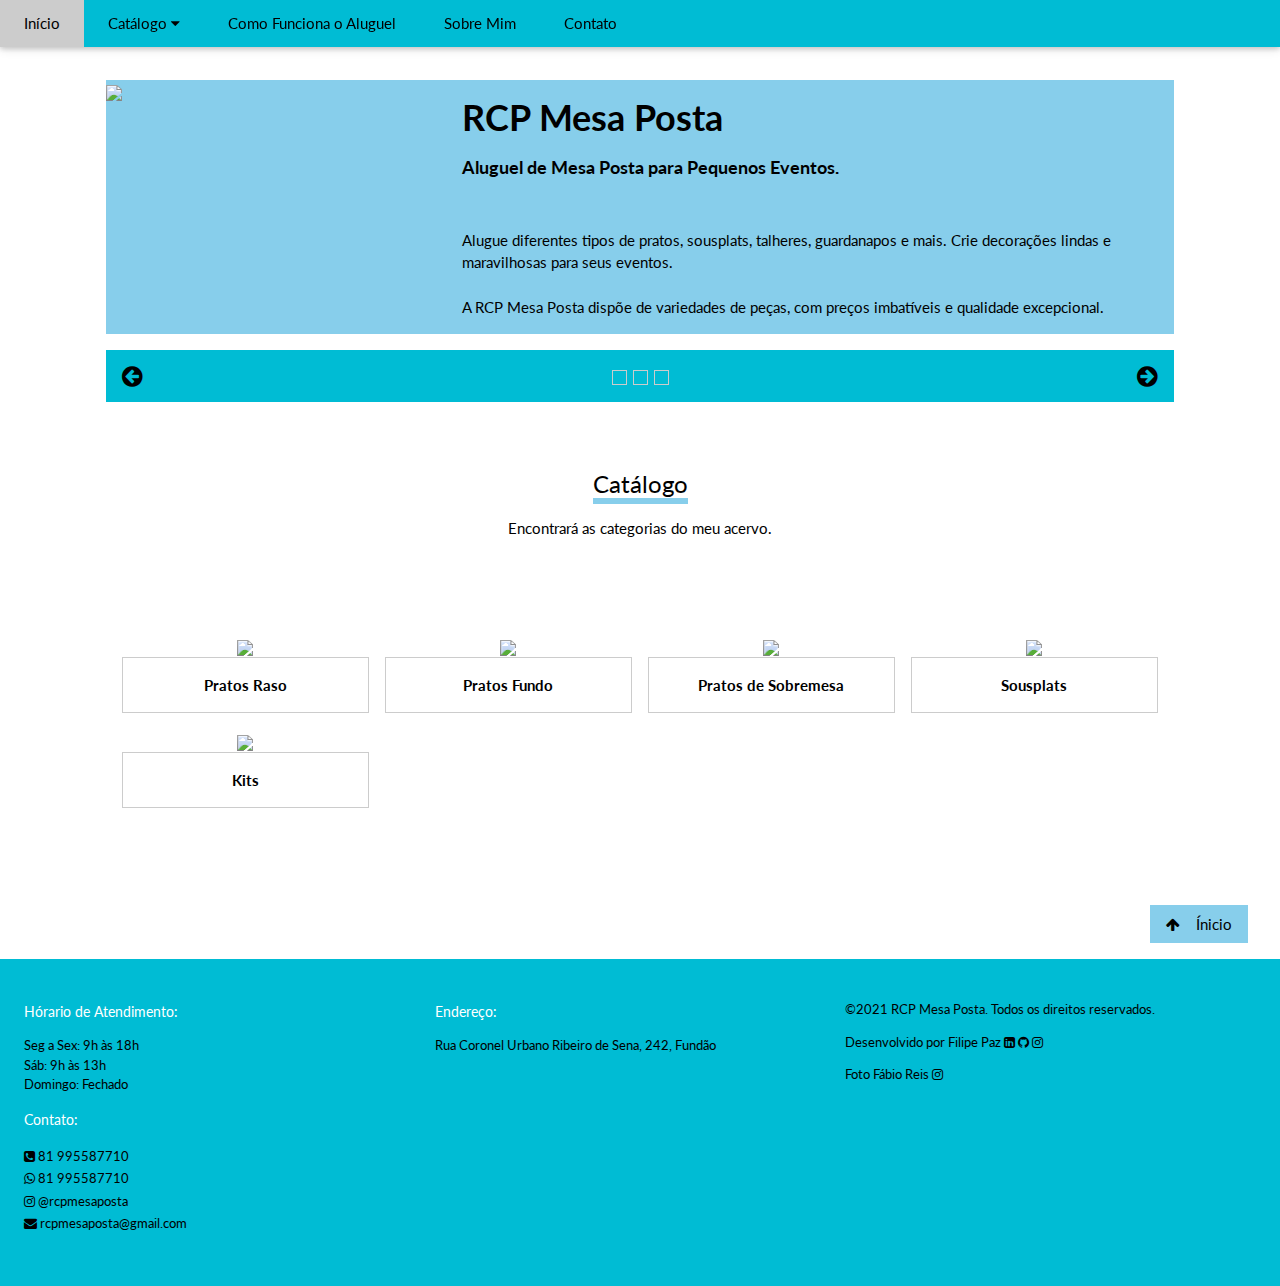
==== commit fe78d414: "Pequena Alteração" ====
--- a/index.html
+++ b/index.html
@@ -41,7 +41,7 @@
         <div class="w3-content" style="max-width:1100px;margin-top:80px;margin-bottom:80px">
             <div class="w3-row w3-light-blue w3-margin-right logo w3-margin-bottom w3-margin-left">
                 <div class="w3-col m4 l4 "><img src="./assets/logo.jpg" style="width:100%"></div>
-                <div class="w3-col m8 l8 "><h1><b>RCP Mesa Posta</b></h1><h5>Aluguel de Mesa Posta para Pequenos Eventos.</h5><br><p>Alugue diferentes tipos de pratos, sousplats, talheres guardanapos e mais. Crie decorações lindas e maravilhosas para seus eventos.<br> 
+                <div class="w3-col m8 l8 "><h1><b>RCP Mesa Posta</b></h1><h5>Aluguel de Mesa Posta para Pequenos Eventos.</h5><br><p>Alugue diferentes tipos de pratos, sousplats, talheres, guardanapos e mais. Crie decorações lindas e maravilhosas para seus eventos.<br> 
                     <br>A RCP Mesa Posta dispõe de variedades de peças, com preços imbatíveis e qualidade excepcional.<br>
                     </p></div>   
             </div>
@@ -51,9 +51,6 @@
             <div class="w3-container">
                 <div class="w3-display-container mySlides">
                     <img src="./assets/slide-foto1.jpg" style="width:100%">
-                    <div class="w3-display-topleft w3-container w3-padding-32">
-                        <span class="w3-white w3-padding-large w3-animate-bottom">Texto 1</span>
-                    </div>
                 </div>
 <!--                 <div class="w3-display-container mySlides">
                     <img src="./assets/sample2.jpg" style="width:100%">
@@ -97,6 +94,18 @@
                                     <img src="./assets/catalogo/pratos-raso/prato-raso7.jpg" style="width:100%">
                                     <ul class="w3-ul w3-border">
                                         <li class="w3-padding-16"><b>Pratos Raso</b></li>
+                                        </li>
+                                    </ul>
+                                </div>
+                            </a>
+                        </div> 
+
+                        <div class="w3-container w3-quarter w3-margin-top">
+                            <a href="./pages/prato-fundo.html#prato-fundo">
+                                <div class="w3-center w3-hover-shadow">
+                                    <img src="./assets/catalogo/prato-fundo/prato-fundo5.jpg" style="width:100%">
+                                    <ul class="w3-ul w3-border">
+                                        <li class="w3-padding-16"><b>Pratos Fundo</b></li>
                                         </li>
                                     </ul>
                                 </div>
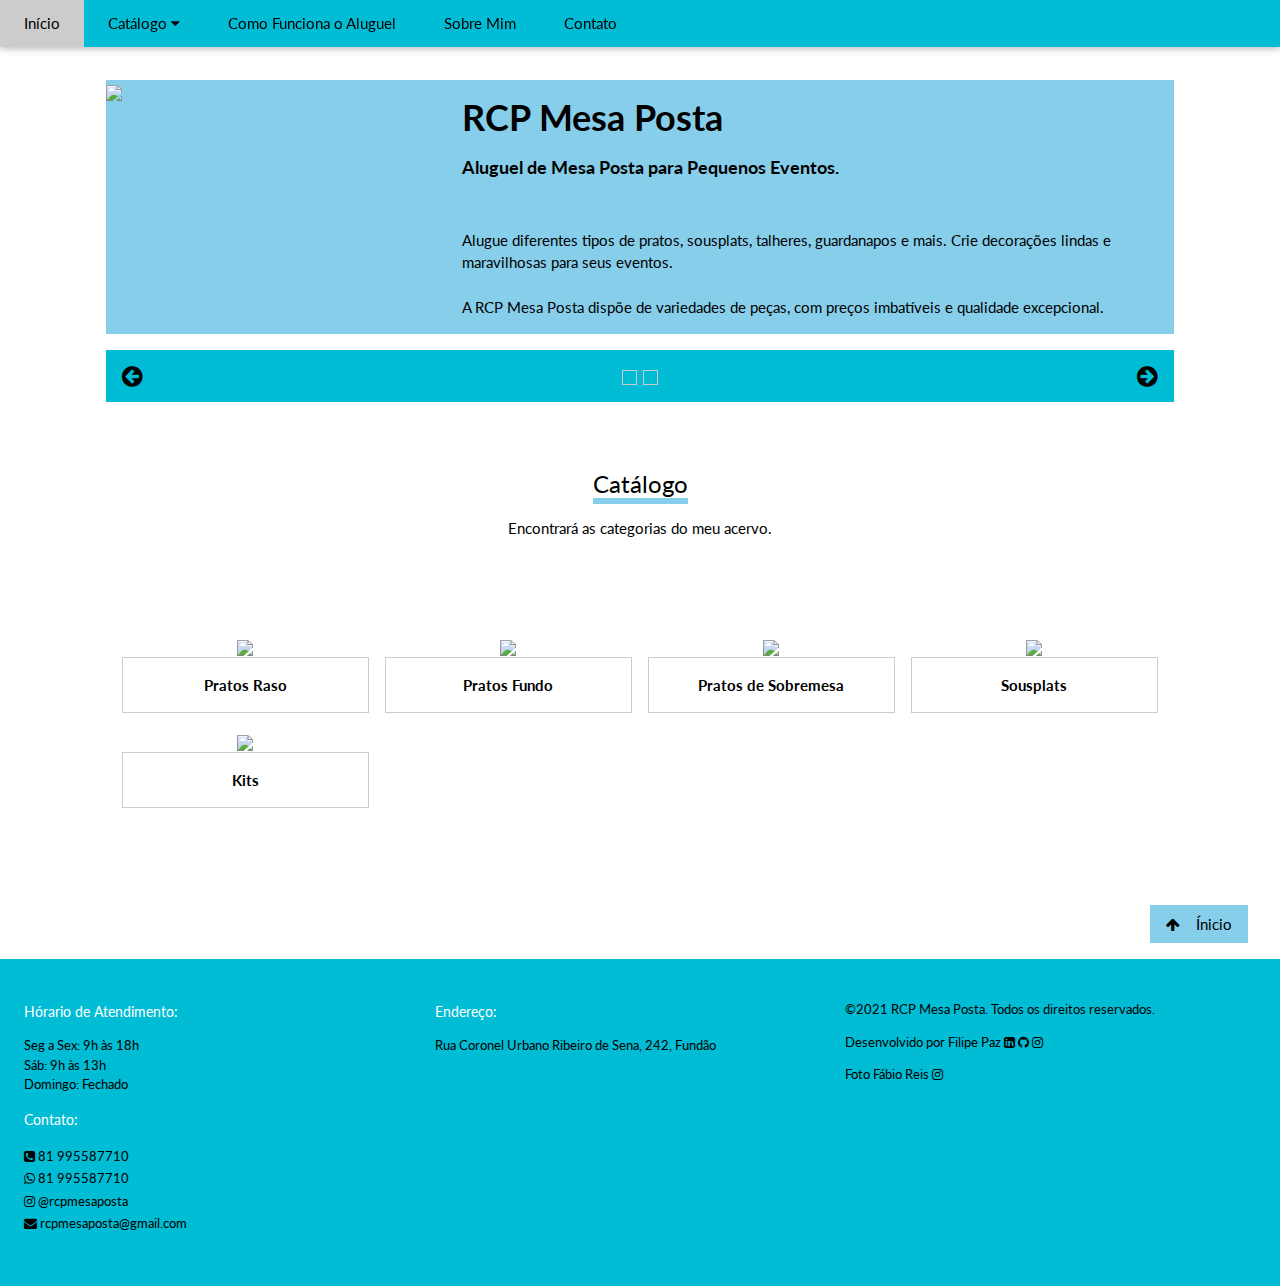
==== commit e6b41e40: "Adição de nova imagem no slide do Index e alteração de título dos sites" ====
--- a/index.html
+++ b/index.html
@@ -1,12 +1,14 @@
 <!DOCTYPE html>
 <html>
-    <title>Template</title>
+    <title>RCP Mesa Posta</title>
     <meta charset="UTF-8">
     <meta name="viewport" content="width=device-width, initial-scale=1">
     <link rel="stylesheet" href="https://www.w3schools.com/w3css/4/w3.css">
     <link rel="stylesheet" href="https://fonts.googleapis.com/css?family=Lato">
     <link rel="stylesheet" href="https://cdnjs.cloudflare.com/ajax/libs/font-awesome/4.7.0/css/font-awesome.min.css">
     <link rel="stylesheet" href="./css/style.css">
+    <link rel="shortcut icon" href="./assets/favicon.ico" type="image/x-icon"/>
+    
     <body>
 
         <!-- Menu navegação -->
@@ -52,12 +54,13 @@
                 <div class="w3-display-container mySlides">
                     <img src="./assets/slide-foto1.jpg" style="width:100%">
                 </div>
-<!--                 <div class="w3-display-container mySlides">
-                    <img src="./assets/sample2.jpg" style="width:100%">
+                <div class="w3-display-container mySlides">
+                    <img src="./assets/slide-foto2.jpeg" style="width:100%">
                     <div class="w3-display-middle w3-container w3-padding-32">
                         <span class="w3-white w3-padding-large w3-animate-bottom">Texto 2</span>
                     </div>
                 </div>
+                <!-- 
                 <div class="w3-display-container mySlides">
                     <img src="./assets/sample3.jpg" style="width:100%">
                     <div class="w3-display-topright w3-container w3-padding-32">
@@ -73,8 +76,8 @@
                     <div class="w3-center">
                         <span class="w3-tag dots w3-border w3-transparent w3-hover-light-blue" onclick="currentDiv(1)"></span>
                         <span class="w3-tag dots w3-border w3-transparent w3-hover-light-blue" onclick="currentDiv(2)"></span>
-                        <span class="w3-tag dots w3-border w3-transparent w3-hover-light-blue" onclick="currentDiv(3)"></span>
-                    </div>
+<!--                         <span class="w3-tag dots w3-border w3-transparent w3-hover-light-blue" onclick="currentDiv(3)"></span>
+ -->                    </div>
                 </div>
             </div>
 
